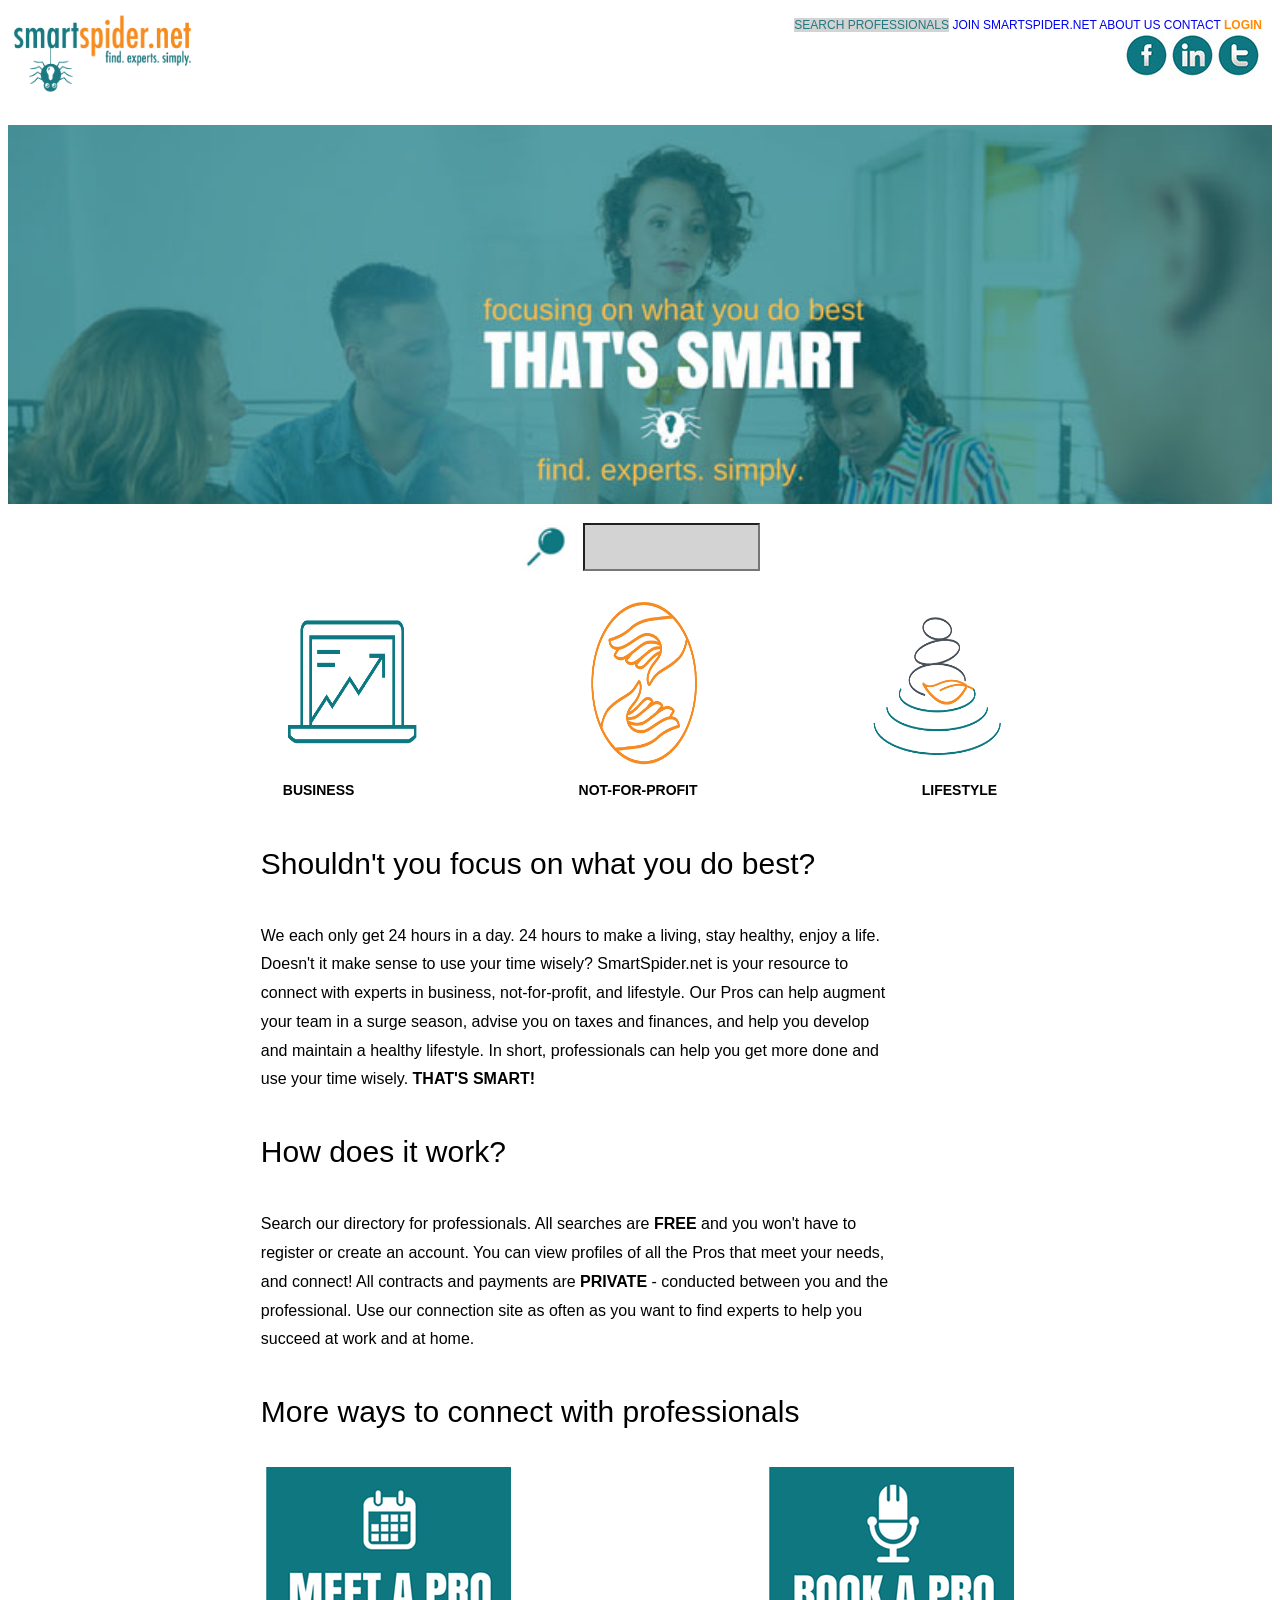
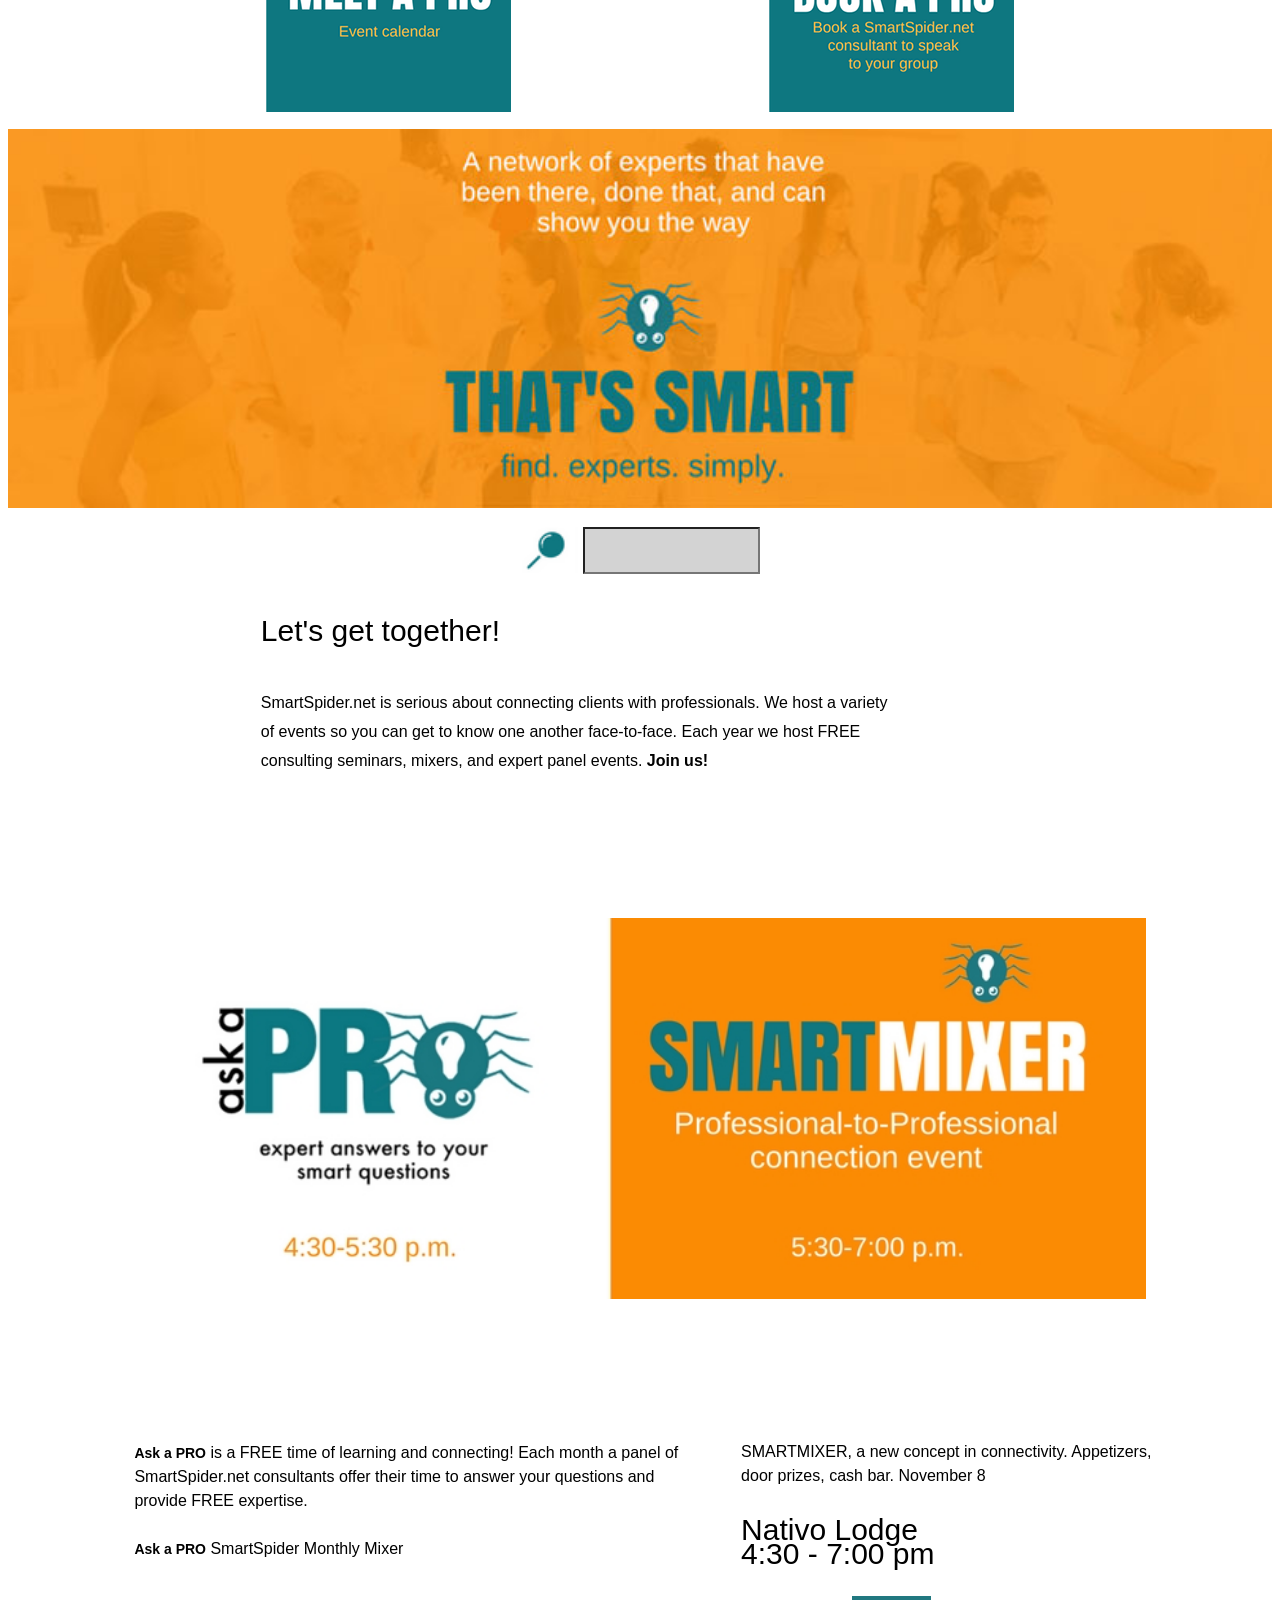
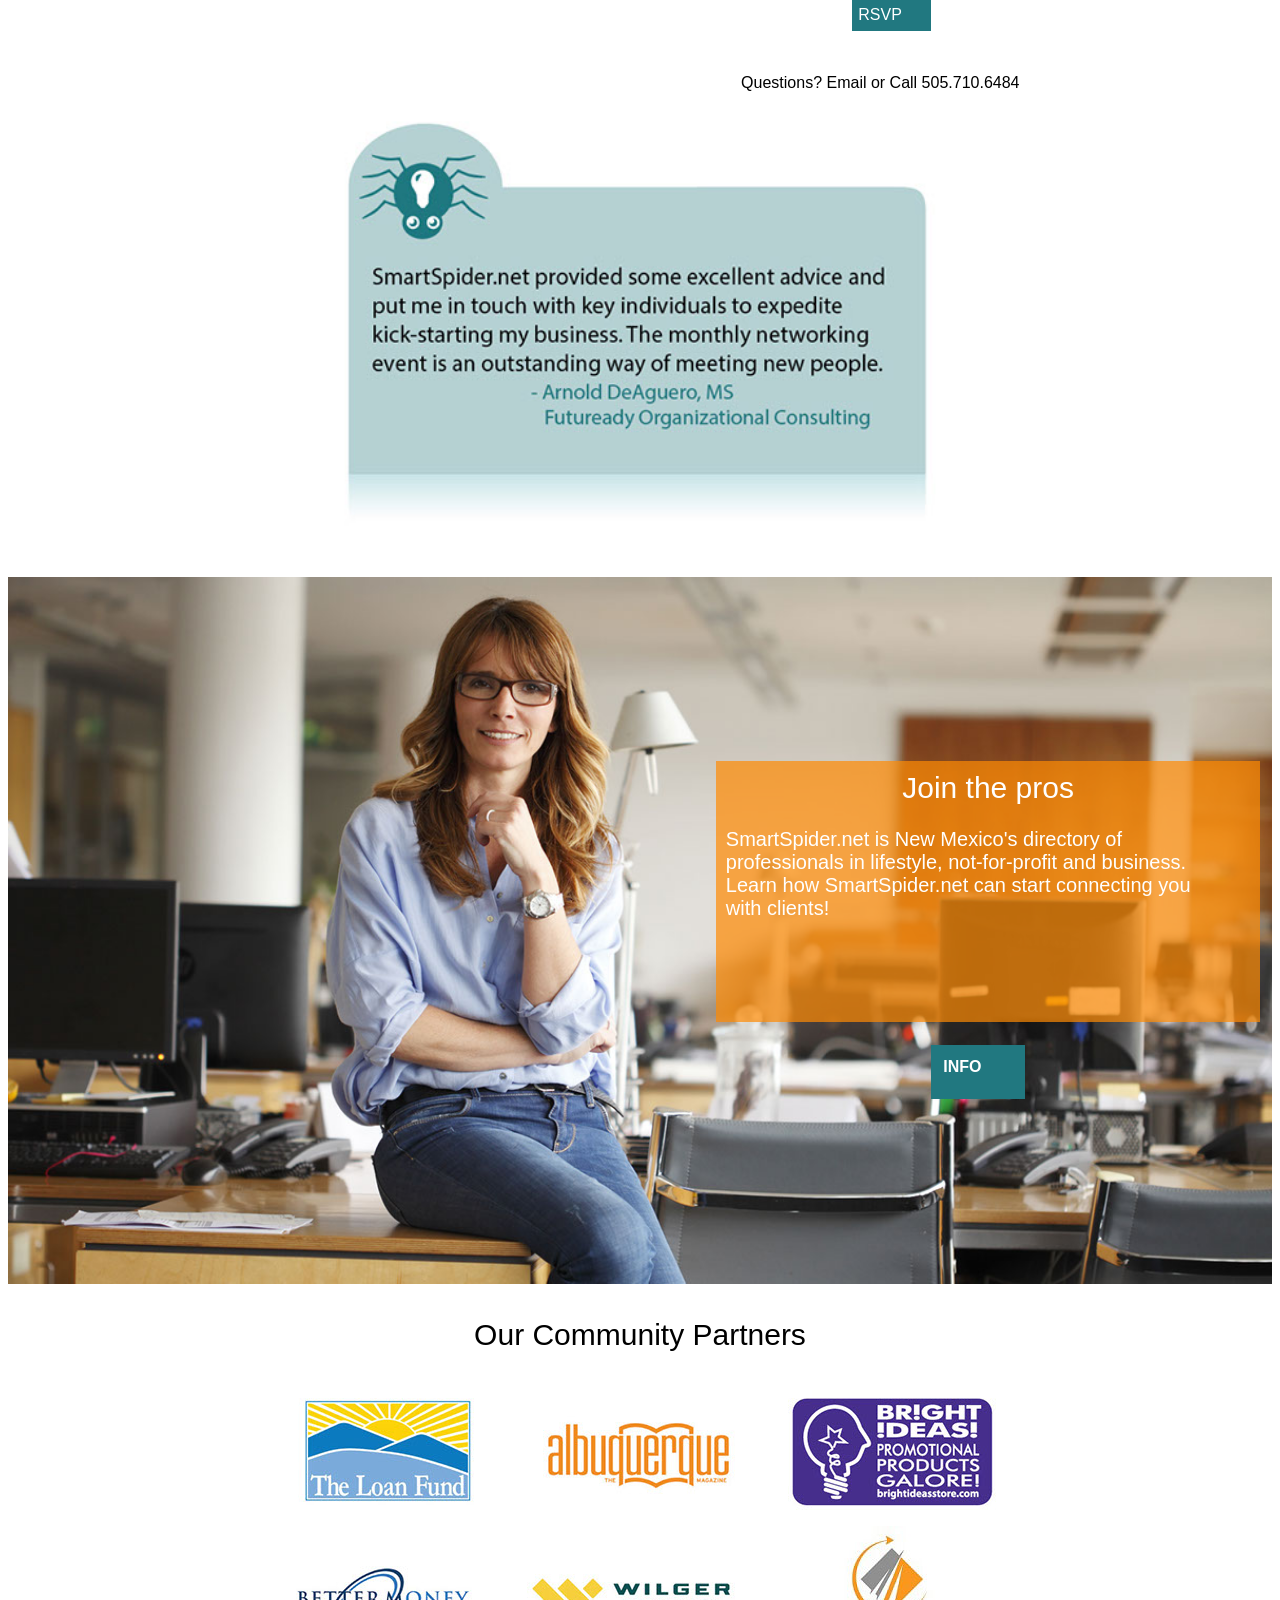
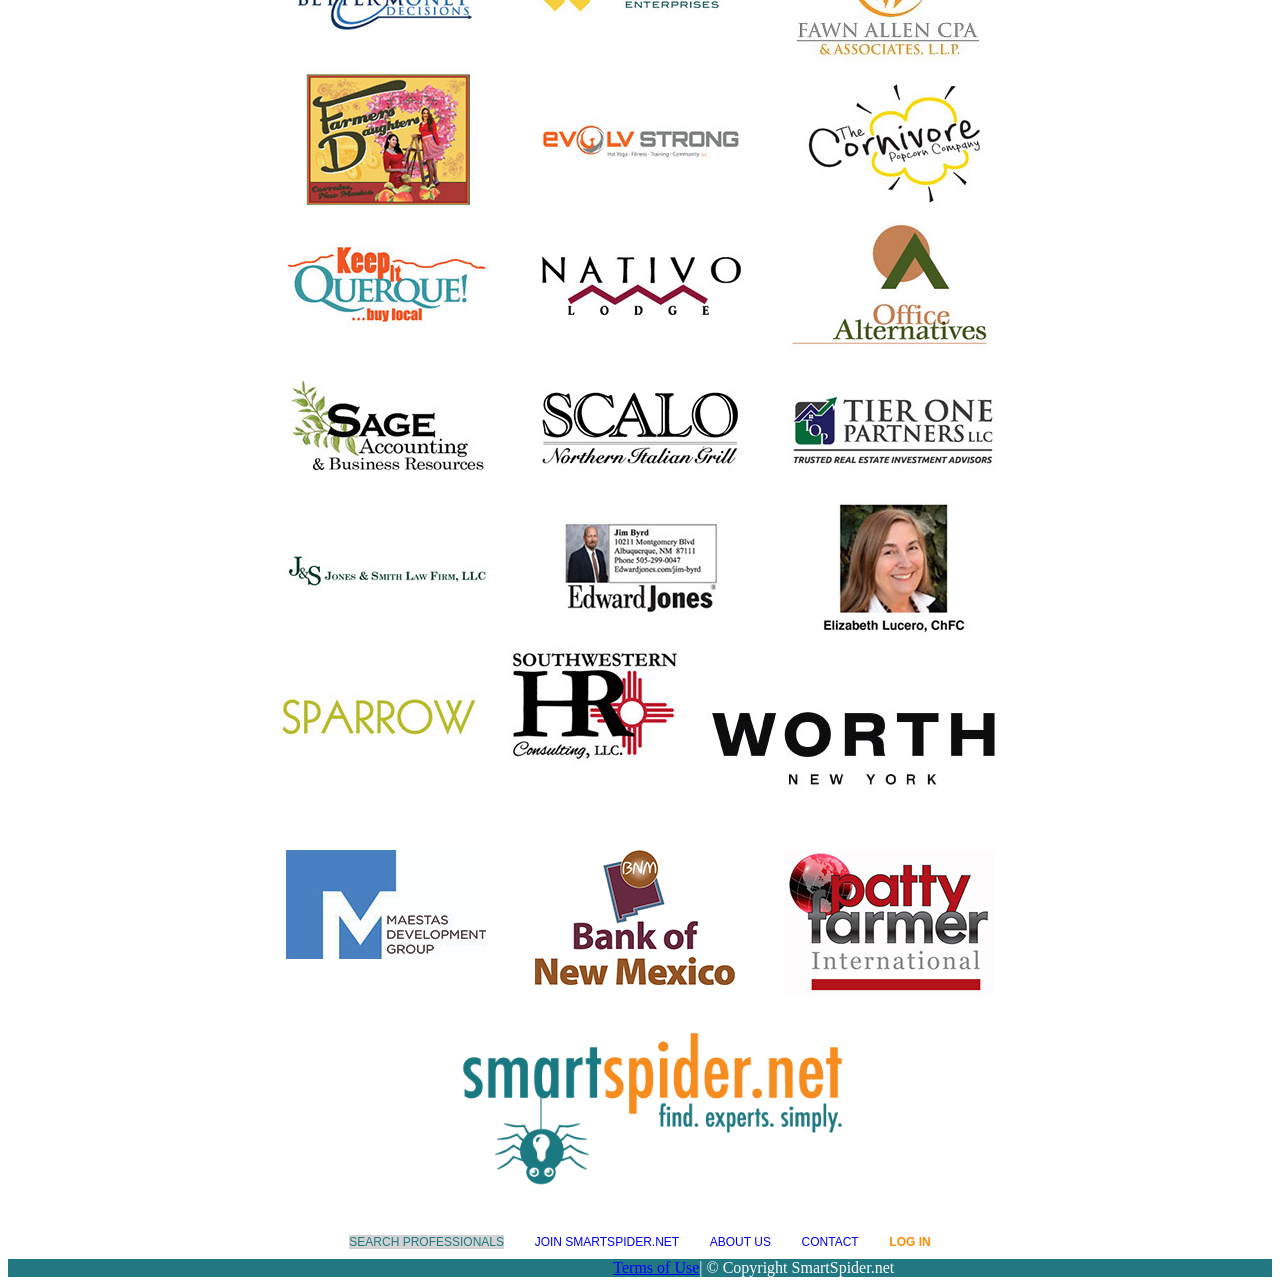
==== index.html @ 535c0621 "correct footer with active and links" ====
<!DOCTYPE html>
<html>
<head>
	<title>Smart Spider</title>
	<link href="css/styles.css" rel="stylesheet" type="text/css" media="all">
</head>
<body>
  <div class="header">
  	<div class="logo">
    	<a href="index.html"><img src="Images/smartspider_words-and-spider.png"></a>
  	</div>
  	<div class="links">
	    <a href="index.html" class="active">SEARCH PROFESSIONALS</a>
	    <a href="join.html">JOIN SMARTSPIDER.NET</a>
	    <a href="about.html">ABOUT US</a>
	    <a href="contact.html">CONTACT</a>
	    <a href="log-in.html" id="login">LOGIN</a>
	    <br>
    	<div class="social">
		     <a href="https://www.facebook.com/NMSmartSpider.net"><img src="Images/facebook.jpg" class="social-logos" alt="facebook"></a>
		     <a href="https://twitter.com/SmartSpiderNM"><img src="Images/linkedin.jpg" class="social-logos" alt="linkedin"></a>
		     <a href="https://www.linkedin.com/company/6616436?trk=tyah&trkInfo=clickedVertical%3Acompany%2CclickedEntityId%3A6616436%2Cidx%3A1-1-1%2CtarId%3A1479238415673%2Ctas%3Asmartspider"><img src="Images/twitter.jpg"  class="social-logos" alt="twitter"></a>
	    </div>
  	</div>
</div>  
<br>
  <div class="body">
	<img src="Images/main.jpg" alt="find.experts.simply" class="main-img">
	<div class="main-block">
	   	<img src="Images/search-icon.png"><input name="search">	
	</div>
	<div class="icon-options">
		<div class="icon-img">
			<a href="business.html"><img src="Images/business-icon157x128.png" alt="Business"></a>
			<a href="non-profit.html"><img src="Images/notprofit-icon138x112.png" alt="Non-profit"></a>
			<a href="lifestyle.html"><img src="Images/lifestyle-icon138x112.png" alt="Lifestyle"></a>	
		</div>
		<div class="icon-text">
			<p>BUSINESS</p>	
			<p>NOT-FOR-PROFIT</p>
			<p>LIFESTYLE</p>		
		</div>
	</div>
	<div class="home-text">
		<p class="headline">Shouldn't you focus on what you do best?</p>
		<p class="paragraph">We each only get 24 hours in a day. 24 hours to make a living, stay healthy, enjoy a life. Doesn't it make sense to use your time wisely? SmartSpider.net is your resource to connect with experts in business, not-for-profit, and lifestyle. Our Pros can help augment your team in a surge season, advise you on taxes and finances, and help you develop and maintain a healthy lifestyle. In short, professionals can help you get more done and use your time wisely. <strong>THAT'S SMART!</strong></p>
		<p class="headline">How does it work?</p>
		<p class="paragraph">Search our directory for professionals. All searches are <strong>FREE</strong> and you won't have to register or create an account. You can view profiles of all the Pros that meet your needs, and connect! All contracts and payments are <strong>PRIVATE</strong> - conducted between you and the professional. Use our connection site as often as you want to find experts to help you succeed at work and at home.</p>
		<p class="headline">More ways to connect with professionals</p>
	</div>
	<div class="calendar-pro-links">
		<a href="#"><img src="Images/smartspidernet-calendar.png"></a>
		<a href="#"><img src="Images/smartspidernet-speakersbureau.png"></a>
	</div>
	<img src="Images/main2.jpg" alt="find.experts.simply" class="main-img">
	<div class="main-block">
	    <img src="Images/search-icon.png"><input name="search">	
	</div>
	<div class="home-text">
		<p class="headline">Let's get together!</p>
		<p class="paragraph">SmartSpider.net is serious about connecting clients with professionals. We host a variety of events so you can get to know one another face-to-face. Each year we host FREE consulting seminars, mixers, and expert panel events. <strong>Join us!</strong></p>
	</div>
	<img src="Images/ask_a_pro_promo_fb_event_header.jpg" alt="Ask a pro" class="ask-img">
	<div class="ask">
		<div class="ask1">
			<p><span class="bold">Ask a PRO</span> is a FREE time of learning and connecting! Each month a panel of SmartSpider.net consultants offer their time to answer your questions and provide FREE expertise.
			<br>
			<br>
			<span class="bold">Ask a PRO</span>
			SmartSpider Monthly Mixer	
			</p>
		</div>
		<div class="ask2">
			SMARTMIXER, a new concept in connectivity. Appetizers, door prizes, cash bar.
			November 8
			<br>
			<p class="headline">	
			Nativo Lodge
			<br>
			4:30 - 7:00 pm
			<br>
			</p>
			<a href="" class="rsvp">RSVP</a>
			<br>
		<p>Questions? Email or Call 505.710.6484</p>
		</div>	
	</div>
	<img src="Images/testimonial_4-100.jpg" class="slideshow">
	<div class="image">
		<img src="Images/smartspider-pro2.jpg" alt="join the pros" class="image">
		<p><span class="headline-join">Join the pros</span>
		<br>
		SmartSpider.net is New Mexico's directory of<br>
		professionals in lifestyle, not-for-profit and business.<br>
		Learn how SmartSpider.net can start connecting you<br>
		with clients!</p>
		<br>
		<a href="consultant.html"><h2 class="info">Info</h2></a>
	</div>
	<p class="headline-partners">Our Community Partners</p>
	<div class="sponsers">
		<a href="http://loanfund.org/" target="_blank"><img src="Images/the-loan-fund.jpg" alt="The Loan Fund"></a>
		<a href="http://abqthemag.com/" target="_blank"><img src="Images/albuquerque-the-magazine.jpg" alt="Albuquerque The Magazine"></a>
		<a href="http://www.brightideasstore.com/" target="_blank"><img src="Images/bright-ideas.jpg" alt="Bright Ideas Promotional Products"></a>
		<a href="http://bettermoneydecisions.com/"><img src="Images/better-money-decisions.jpg" alt="Better Money"></a>
		<a href="http://wilger.com/" target="_blank"><img src="Images/wilger-enterprises.jpg" alt="Wilger Enterprises"></a>
		<a href="http://fawnallencpa.com/"><img src="Images/fawn-allen-cpa.jpg" alt="Fawn Allen CPA"></a>
		<a href="http://farmersdaughters.tv/"><img src="Images/farmers-daughters.jpg" alt="Farmers Daughters"></a>
		<a href="http://evolv02.businesscatalyst.com/" target="_blank"><img src="Images/evolv-strong.jpg" alt="Evolv Strong"></a>
		<a href="https://www.thecornivore.com/" target="_blank"><img src="Images/the-cornivore.jpg" alt="The Cornivore"></a>
		<a href="http://keepitquerque.org/" target="_blank"><img src="Images/keep-it-querque.jpg" alt="Keep it Querque"></a>
		<a href="http://www.nativolodge.com/" target="_blank"><img src="Images/nativo-lodge.jpg" alt="Nativo Lodge"></a>
		<a href="http://www.officealternatives.com/" target="_blank"><img src="Images/office-alternatives.jpg" alt="Office Alternatives"></a>
		<a href="https://www.sage-accounting-bizresources.com/" target="_blank"><img src="Images/sage-accounting.jpg" alt="Sage Accounting"></a>
		<a href="http://www.scalonobhill.com/" target="_blank"><img src="Images/scalo.jpg" alt="Scalo"></a>
		<a href="http://www.tier-onepartners.com/" target="_blank"><img src="Images/tier-one-partners.jpg" alt="Tier One Partners"></a>
		<a href="http://www.jones-smithlaw.com/" target="_blank"><img src="Images/jones-and-smith.jpg" alt="Jones and Smith Law Firm"></a>
		<a href="https://www.edwardjones.com/financial-advisor/index.html?CIRN=IBILv9DWraDfM8Fb0wa6H4cNtyPZkf96T%2FER59ET7hDpMlk90fgLVLZlcMNbh9ak" target="_blank"><img src="Images/edward-jones.jpg" alt="Jim Byrd - Edward Jones"></a>
		<a href="https://www.linkedin.com/in/elizabeth-lucero-39b197b7" target="_blank"><img src="Images/elizabethlucero.jpg" alt="Elizabeth Lucero"></a>
		<a href="http://sparrowcreativestudio.com/mag/" target="_blank"><img src="Images/sparrow-creative-studio.jpg" alt="Sparrow Creative Studio"></a>
		<a href="http://swhrc.com/" target="_blank"><img src="Images/southwestern-hr.jpg" alt="Southwestern HR Consulting"></a>
		<a href="http://www.worthnewyork.com/cris-abbott" target="_blank"><img src="Images/worthnewyork.jpg" alt="Worth New York"></a>
		<a href="https://www.mdgrealestate.com" target="_blank"><img src="Images/mdg%20logo_200px.jpg" alt="Maestas Development Group"></a>
		<a href="https://www.bankofnm.com" target="_blank"><img src="Images/bank of nm logo-200px.jpg" alt="Bank of New Mexico"></a>
		<a href="http://pattyfarmer.com" target="_blank"><img src="Images/patty_farmer_international_logo.jpg" alt="Patty Farmer International"></a>
	</div>
  </div>
  <br>
  <div class="footer">
	   <a href ="index.html"><img src="Images/smartspider_words-and-spider.png" class="spider-logo-bottom"></a>
	   <div class="links-bottom">
	   		<a href="index.html" class="active">SEARCH PROFESSIONALS</a>
	    	<a href="join.html">Join Smartspider.net</a>
	    	<a href="about.html">About us</a>
	    	<a href="contact.html">Contact</a>
	    	<a href="log-in.html" id="login">Log In</a>	    	
	    	</div>
  	   <div class="bottom-footer" align="center"><a href="#">Terms of Use </a>| © Copyright SmartSpider.net</div>
  </div>	
</body>
</html>
---- css/styles.css ----
.about-1, .about-2 {
	display: flex;
	margin-bottom: 4%;
}

.about-1 img, .about-2 img {
	width: : 332px;
	height: : 295px;
}

.about-you {
	margin-left: 25%;
	margin-right: 25%;
	font-family: Arial, Helvetica Neue, Helvetica, sans-serif;
}

.active {
	color: rgb(33,120,128);
	background-color: lightgrey;
}


.agreement-text {
	font-family: Arial, Helvetica Neue, Helvetica, sans-serif;
}

.ask {
	font-family: Arial, Helvetica Neue, Helvetica, sans-serif;
	font-size: 16px;
	display: flex;
	line-height: 150%;
}
.ask1 {
	display: flex;
	justify-content: flex-start;
	flex-direction: column;
	width: 45%;
	margin-left: 10%;
}

.ask2 {
	display: flex;
	justify-content: flex-end;
	flex-direction: column;
	width: 35%;
	margin-left: 3%;
	margin-top: 1%;
}

.ask-img {
	display: flex;
	width: 80%;
	margin: 10%;
}

.bill-me {
	font-family: Georgia, Palatino, Palatino Linotype, Times, Times New Roman, serif;
    min-height: 20px;
    color: #6B6B6B;
    margin-right: 25%;
    margin-left: 25%;
}

.bold {
	font-weight: 900;
	font-family: Arial, Helvetica Neue, Helvetica, sans-serif;
	text-align: left;
	font-size: 14px;
	word-wrap: break-word;
}

.business {
	position: relative;
	width: 100%;
}

.business-img {
	top: 188px;
	left: 87px;
    padding: 10px;
    position: absolute;
    height: 181px;
    width: 222px;
}

.business-text {
	position: absolute;
	background-color: rgba(255,139,4, 0.7); 
	overflow-wrap: break-word; 
	color: white;
	font-family: Arial, Helvetica Neue, Helvetica, sans-serif;
    font-size: 16px;
    top: 332px;
    padding-left: 12%;
    padding-right: 1%;
    font-size: 60px;
}

.bottom-footer {
	background-color: rgb(33,120,128);
	color: white;
	width: 100%;
}

.bottom-footer a, .bottom-footer p {
    color: #0000FF;
	display: inline-flex;
	padding-left: 18%;
	justify-content: space-around;
}

.bottom-footer p {
	color: white;
}

.bottom-footer a:visited {
	color: #0000FF;
}

.calendar-pro-links {
	display: flex;
	justify-content: space-evenly;
	margin-bottom: 1%;
	margin-top: 1%;
	width: 100%;
}

.category-links {
	display: flex;
	margin-left: 10%;
}

.checkout {
	margin-left: 25%;
	margin-right: 25%;
	margin-top: 6%;
	font-family: Arial, Helvetica Neue, Helvetica, sans-serif;
}

.col {
	flex: 1;
}

.col-large {
	margin: 1%;
}

.col-small {
	flex: 0.3;
}

.contact {
	line-height: 26px;
    color: #25787F;
    font-family: Arial, Helvetica Neue, Helvetica, sans-serif;
	text-align: left;
	font-size: 14px;
	word-wrap: break-word;
}

.contact-form {
	margin: 25%;
	font-family: Georgia, Palatino, Palatino Linotype, Times, Times New Roman, serif;
	color: #6B6B6B;
	line-height: 20px;
}

.contact-form input, .contact-form textarea {
	min-height: 14px;
    font-style: italic;
    font-family: Georgia, Palatino, Palatino Linotype, Times, Times New Roman, serif;
    width: 328px;
    color: #C4C4C4;
    padding: 6px;
    background-color: #dcdfe5;
    margin-bottom: 6px;
}

.contact-text {
    color: #000000;
    font-family: Arial, Helvetica Neue, Helvetica, sans-serif;
    font-size: 16px;
    margin-right: 25%;
    margin-left: 25%;
    width: 65%;
}

.countdown {
	display: flex;
}

.fees {
	line-height: 14px;
    color: #7F7F7F;
    font-size: 12px;
    display: flex;
    justify-content: flex-start;
    margin-left: 20%;
    flex-wrap: wrap;
}

.forgot {
	margin-left: 35%;
}

.forgot input {
	width: 50%;
	margin-bottom: 5%;
}

.header {
	display: flex;
	flex-direction: row;
	justify-content: space-between;
}

.headline {
	font-family: Arial, Helvetica Neue, Helvetica, sans-serif;
	font-feature-settings: liga;
	font-size: 30px;
}

.headline-form {
	font-family: Arial, Helvetica Neue, Helvetica, sans-serif;
	display: flex;
	justify-content: flex-start;
	font-size: 18px;
	margin-left: 20%
}

.headline-join {
	font-family: Arial, Helvetica Neue, Helvetica, sans-serif;
	font-size: 30px;
	color: white;
	display: flex;
	justify-content: center;
}

.headline-partners {
	font-family: Arial, Helvetica Neue, Helvetica, sans-serif;
	font-size: 30px;
	display: flex;
	justify-content: center;
}

.headline-questions {
	font-family: Arial, Helvetica Neue, Helvetica, sans-serif;
	font-size: 60px;
	display: flex;
	justify-content: center;
	color: white;
}

.home-text {
	display: flex;
	justify-content: center;
	width: 50%;
	flex-direction: column;
	margin-left: 20%;
	line-height: 150%;
}

.icon-img {
	width: 75%;
	display: flex;
	justify-content: space-evenly;
}

.icons-join {
	position: absolute;
	background-color: rgba(255,139,4, 0.7); 
	overflow-wrap: break-word; 
	color: white;
	font-family: Arial, Helvetica Neue, Helvetica, sans-serif;
    font-size: 16px;
    padding: 10px;
    top: 32%;
    left: 58%;
    display: inline-flex;
    flex-direction: row;
    width: 40.5%;
    justify-content: center;
}

.icons-join img {
	height: 20%;
	width: 20%;
}

.icon-options {
	display: flex;
	flex-direction: row;
	justify-content: center;
	padding-top: 10px;
	padding-bottom: 10px;
	flex-wrap: wrap;
}

.icon-options img {
	height: 102%; 
	width: 65%;
	margin-left: 19%;
}

.icon-text {
	width: 92%;
	display: flex;
	flex-direction: row;
	justify-content: space-evenly;
	font-size: 14px;
	color: black;
	font-weight: 900;
	font-family: arial, sans-serif;
}

.icon-text-join {
	position: absolute;
	background-color: rgba(255,139,4, 0.7); 
	overflow-wrap: break-word; 
	color: white;
	font-family: Arial, Helvetica Neue, Helvetica, sans-serif;
    font-size: 16px;
    padding: 10px;
    top: 48%;
    left: 58%;
    display: inline-flex;
    flex-direction: row;
    width: 40.5%;
    justify-content: space-around;
}

.image {
	position: relative;
	width: 100%;
}

.image p {
	position: absolute;
	background-color: rgba(255,139,4, 0.7); 
	top: 23%;
	left: 56%;
	width: 41.5%;
	height: 34%;
	overflow-wrap: break-word; 
	color: white;
	font-family: Arial, Helvetica Neue, Helvetica, sans-serif;
    font-size: 20px;
    padding: 10px;
}

.image-container {
	position: relative;
	width: 100%;
}

.image-join p {
	position: absolute;
	background-color: rgba(255,139,4, 0.7); 
	overflow-wrap: break-word; 
	color: white;
	font-family: Arial, Helvetica Neue, Helvetica, sans-serif;
    font-size: 16px;
    padding: 10px;
    top: 12%;
    left: 58%;
}

.image-join img {
	height: 95px;
	width: 117px;
}

.info {
	background-color: rgb(33,120,128);
	color: white;
	width: 5.5%;
	height: 4%;
	padding: 1%;
	text-decoration: none; 
	font-family: arial, sans-serif;
	text-transform: uppercase;
	margin-left: 25%;
	position: absolute;
	top: 64%;
	left: 48%;
	font-size: 16px;
	font-weight: 900;
}

.join {
	background-color: rgba(255,139,4, 0.7); 
}

.links {
	padding: 10px;
	color: rgb(33,120,128);
	text-transform: uppercase;
	font-size: 12px;
	font-family: arial, sans-serif;
	font-weight: 400;
}

.links-bottom {
	padding: 10px;
	color: rgb(33,120,128);
	text-transform: uppercase;
	font-size: 12px;
	font-family: arial, sans-serif;
	font-weight: 400;
	display: flex;
	justify-content: space-around;
	margin-left: 25%;
	margin-right: 25%;
}

.links a, .links-bottom a {
	color: color: rgb(33,120,128); 
	text-decoration: none;
}

.links a:visited, .links-bottom a:visited {
	color: rgb(33,120,128);
	text-decoration: none;
}

.links, .links-bottom a:hover {
	color: lightgray;
}

#login, #login a:visited {
	color: rgb(253,139,4);
	font-weight: 600;
}

.login-form input {
	padding: 5px;
    border: 5px;
    border-color: black;
    width: 30%;
    margin-bottom: 5%;
    background-color: lightgrey;
   	font-family: Arial, Helvetica Neue, Helvetica, sans-serif;
	text-align: left;
	font-size: 14px;
}

.login-form {
	margin-left: 35%;
	margin-bottom: 9%;
}

.login-form a {
	color: #0000FF;
    text-decoration: underline;
}

.logo img {
	height: 103%;
	width: 39%;
}

.main-block {
	display: flex;
	align-content: space-around;
}

.main-block {
	display: flex;
	justify-content: center;
}

.main-block input {
	background-color: lightgray;
	margin-top: 15px;
	margin-bottom: 15px;	
}

.main-block img {
	height: 5%;
	width: 5%;
	margin-top: 15px;
	margin-bottom: 15px;
}

.main-img {
	width: 100%;
}

.overlay-text {
	position: relative; 
	top: -10px; 
	z-index: 3;
	background-color: pink;
}

.paragraph {
	font-family: Arial, Helvetica Neue, Helvetica, sans-serif;
	text-align: left;
	font-size: 16	px;
	word-wrap: break-word;
	line-height: 180%;
}

.password {
	font-family: Georgia, Palatino, Palatino Linotype, Times, Times New Roman, serif;
    color: #6B6B6B;
    margin-left: 25%;
    margin-right: 25%;
    font-size: 14px;
    line-height: 25px;
}

.payment {
	text-transform: uppercase;
	justify-content: flex-start;
	display: flex;
	margin-right: 25%;
	margin-left: 25%;
	font-family: Arial, Helvetica Neue, Helvetica, sans-serif;
	font-size: 12px;	
	word-wrap: break-word;
}

.payment-info {
	justify-content: flex-start;
	display: flex;
	margin-right: 25%;
	margin-left: 25%;
	font-size: 12px;
	font-family: Arial, Helvetica Neue, Helvetica, sans-serif;
}

.pros {
	display: flex;
	margin-top: 30%;
	margin-left: 10%;
}

.pros2 {
	display: flex;
	margin: 10%;
}

.pros img, .pros2 img {
	height: 151px;
	width: 151px;
}

.pro-company {
	font-family: Arial, Helvetica Neue, Helvetica, sans-serif;
    text-align: left;
    font-size: 14px;
    line-height: 17px;
    word-wrap: break-word;
}

.pro-email, .pro-email a {
	font-family: Arial, Helvetica Neue, Helvetica, sans-serif;
    text-align: left;
    font-size: 14px;
    line-height: 17px;
    word-wrap: break-word;
    color: #0000FF;
}

.pro-name, .pro-name a {
	color: #0000FF;
	font-family: Arial, Helvetica Neue, Helvetica, sans-serif;
    text-align: left;
    font-size: 25px;
    word-wrap: break-word;
    text-decoration: none;
}

.pro-name a:clicked, .pro-email a:clicked {
	color: #800080;
	text-decoration: none;
}


.profile {
	display: flex;
	margin-left: 5%;
}

.questions {
	background-color: rgba( 253,139,4,0.7);
	height: 149px;
	width: 561px;
	margin-right: -10000px;
	position: relative;
}

.rsvp {
	background-color: rgb(33,120,128);
	color: white;
	width: 15%;
	height: 8%;
	padding: 1.5%;
	text-decoration: none; 
	font-family: Geneva, Verdana, Lucida Sans, Lucida Sans Unicode, sans-serif;
	text-transform: uppercase;
	margin-left: 25%;
}

.rsvp a:clicked {
	text-decoration: none;
}

.search-box {
	color: rgb(33,120,128);
	background-color: lightgrey;
}

.signin {
	color: #fff;
    background-color: #337ab7;
    border-color: #2e6da4;
}

.slideshow {
	display: flex;
	align-items: center;
	padding-left: 25%;
	width: 50%;
}

.social {
	display: flex;
	justify-content: flex-end;

}

.social-logos {
	height: 46px;
	width: 46px;
}

.space {
	padding-right: 15px;
	padding-left: 15px;
}

.spider-logo-bottom {
	padding-left: 35%;
	padding-right: 35%;
	height: 25%;
	width: 33%;
}

.sponsers {
	display: flex;
	flex-direction: row;
	flex-wrap: wrap;
	align-content: center;
	justify-content: space-around;
	padding-left: 20%;
	padding-right: 20%;
}

.starthere {
	background-color: rgb(33,120,128);
	color: white;
	width: 5.5%;
	height: 4%;
	padding: 1%;
	font-family: arial, sans-serif;
	text-transform: uppercase;
	margin-left: 25%;
	font-size: 16px;
	font-weight: 900;
}

.starthere a, .starthere a:clicked {
	text-decoration: none; 
}

.submit {
	font: 13.3333px Arial;
	margin-right: 20%;
	margin-top: 1%;
}

ul {
	list-style: none;
}

.under-img {
	position: relative;
	z-index: 1;
}

@media screen and (max-width:500px) {
	.bottom-footer a, .bottom-footer p {
		padding-right: 0%;
		padding-left: 8%;
	}

	.headline-join {
		font-size: 8px;
	}

	.headline-partners {
		display: none;
	}

	.image p {
		font-size: 5px;
		width: 37%;
		height: 24%;
	}

	.info {
		font-size: 8px;
		width: 6.5%;
	}

	.links-bottom {
		font-size: 8px;
		margin-right: 0px;
		margin-left: 0px;
	}

	.sponsers {
		display: none;
	}
}

@media screen and (min-width:500px) and (max-width:800px)  {
	.bottom-footer a, .bottom-footer p {
		padding-right: 0%;
	}

	.image p {
		font-size: 10px;
		width: 40.5%;
	}

	.info {
		width: 7.5%;
		height: 5%;
		font-size: 10px;
	}

	.hamburger {
		display: flex;
		justify-content: flex-end;
	}

	.headline-join {
		font-size: 12px;
	}

	.links {
		display: none;
	}

	.links-bottom {
		margin-right: 0px;
		margin-left: 0px;
	}

	.main-block input {
		width: 20%;
	}

	.slideshow {
		padding-left: 13%;
	}

}

@media screen and (min-width: 800px) and (max-width: 2048px) {
    .hamburger {
		display: none;
	}
}
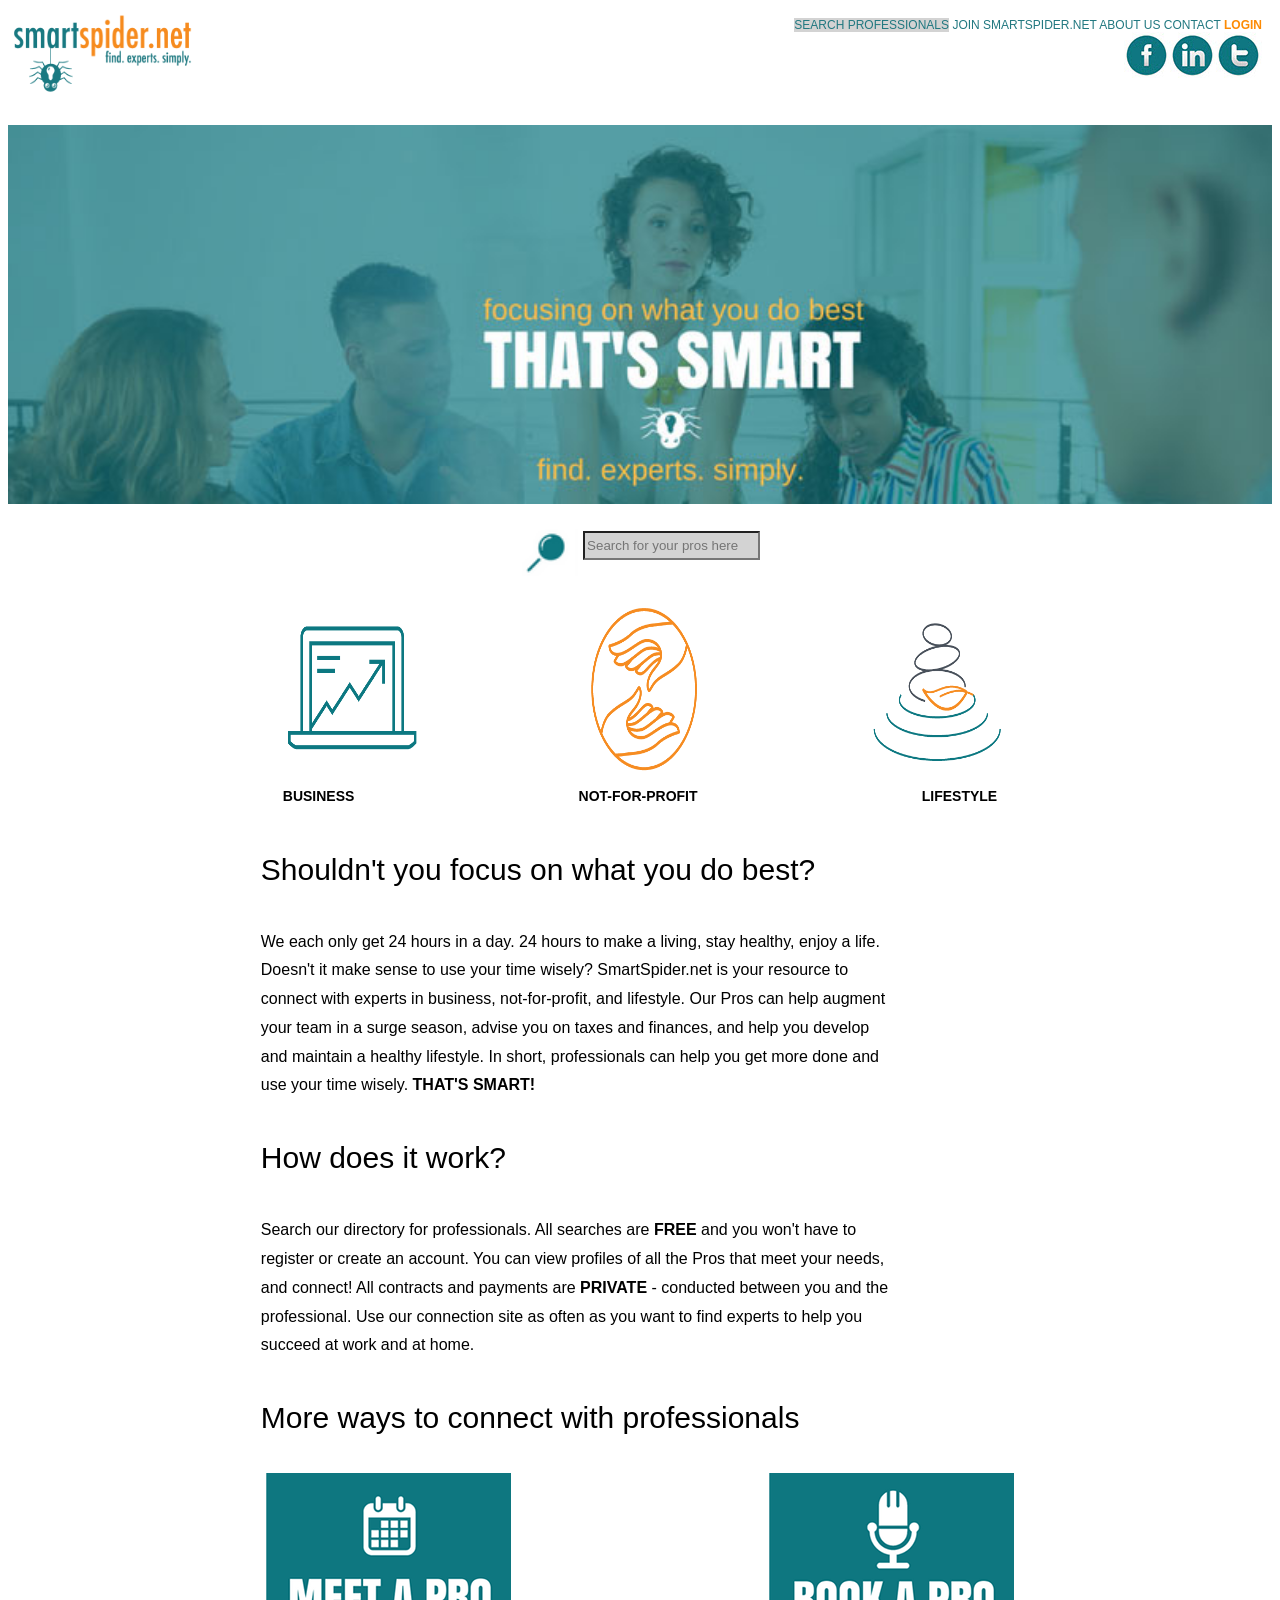
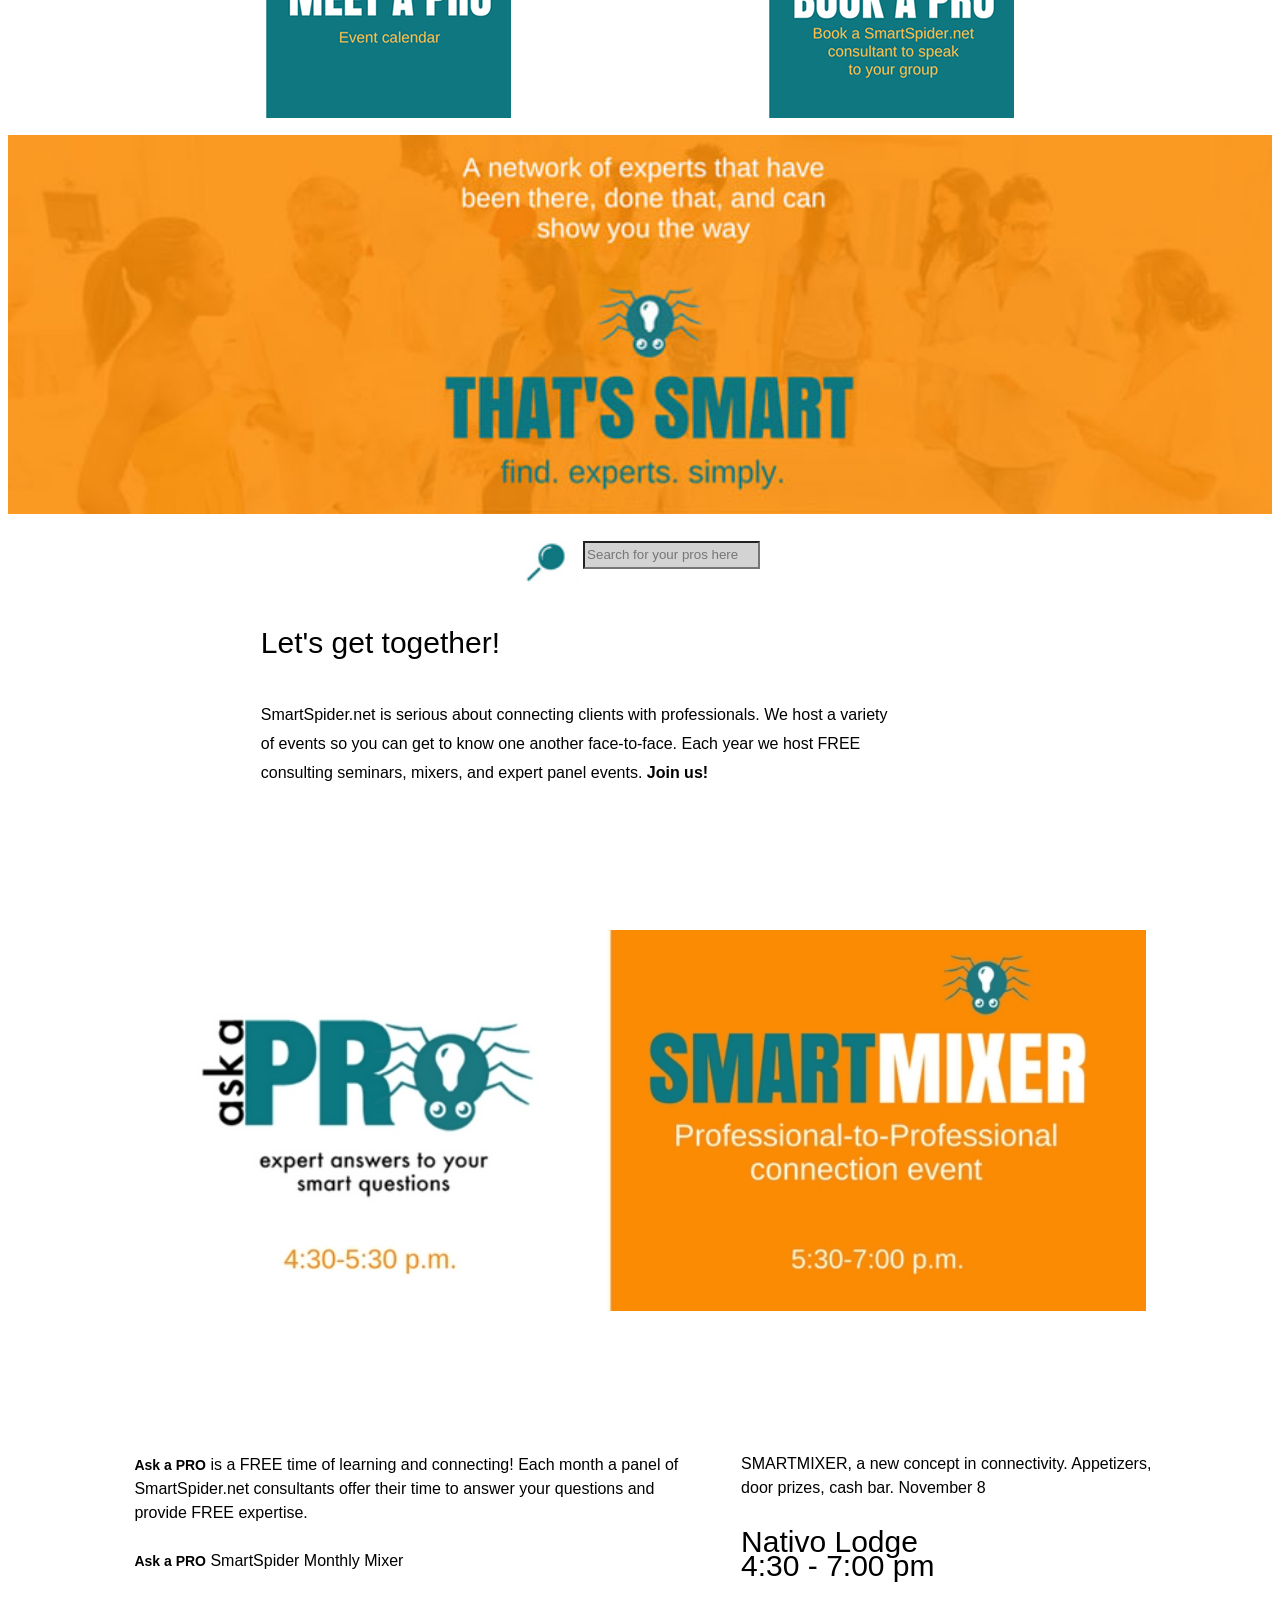
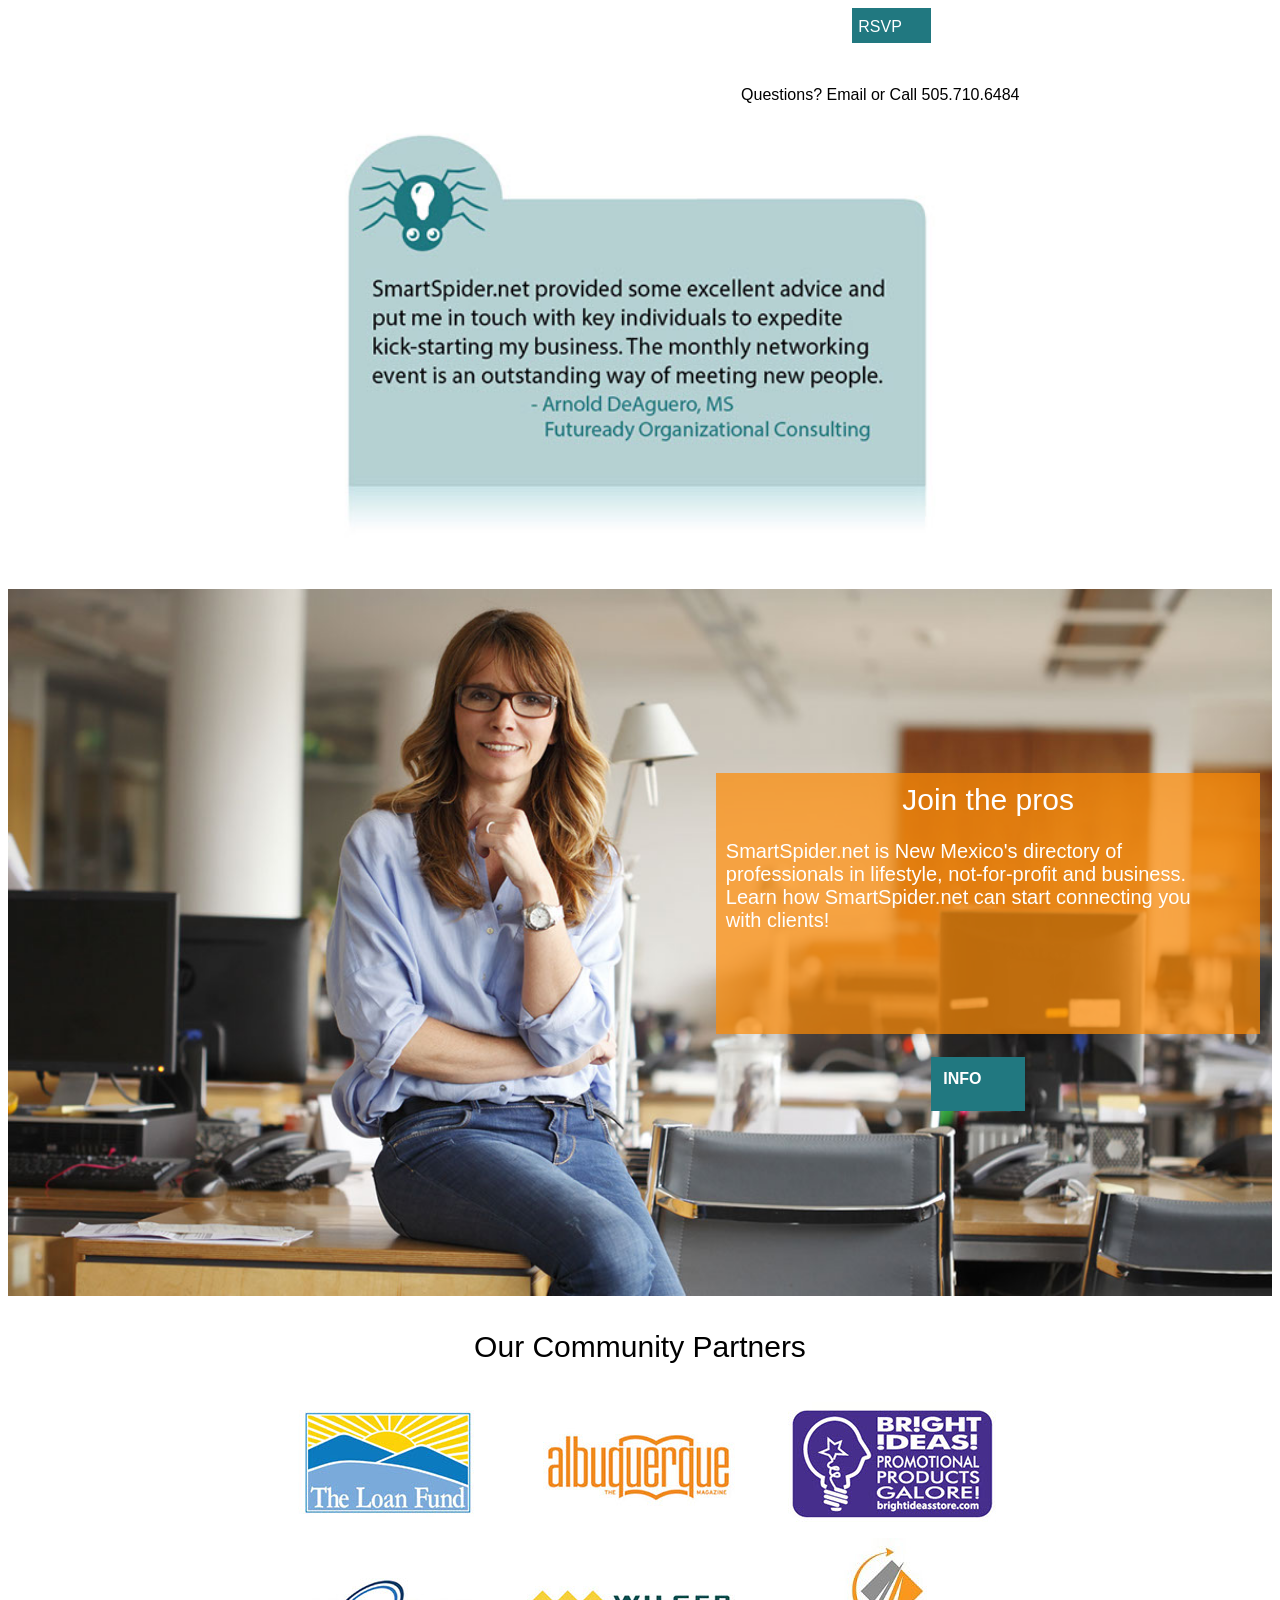
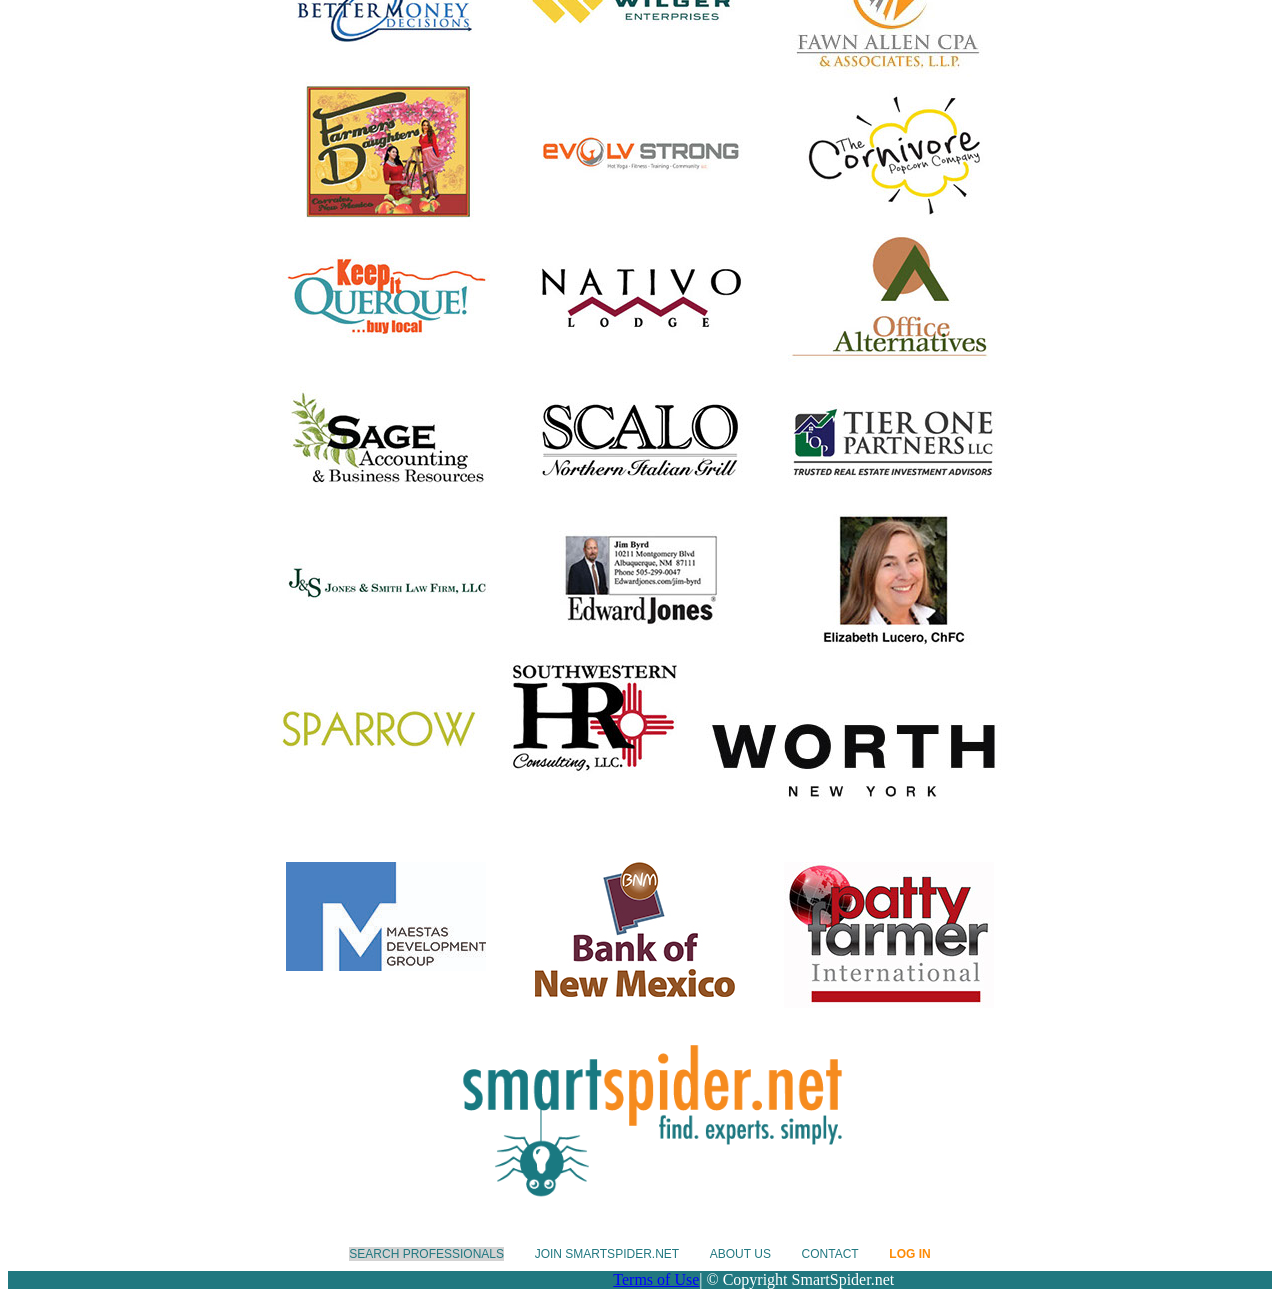
==== commit 4cb34255: "make search boxes responsive" ====
--- a/index.html
+++ b/index.html
@@ -5,6 +5,9 @@
 	<link href="css/styles.css" rel="stylesheet" type="text/css" media="all">
 </head>
 <body>
+   <div class="hamburger">
+   		<img src="Images/hamburgermenu.jpeg" alt="hamburger menu">
+  </div>
   <div class="header">
   	<div class="logo">
     	<a href="index.html"><img src="Images/smartspider_words-and-spider.png"></a>
@@ -27,7 +30,10 @@
   <div class="body">
 	<img src="Images/main.jpg" alt="find.experts.simply" class="main-img">
 	<div class="main-block">
-	   	<img src="Images/search-icon.png"><input name="search">	
+	   	<img src="Images/search-icon.png">
+	   	<form>
+	    	<input type="text" name="name" placeholder="Search for your pros here">	
+	    </form>	
 	</div>
 	<div class="icon-options">
 		<div class="icon-img">
@@ -49,12 +55,15 @@
 		<p class="headline">More ways to connect with professionals</p>
 	</div>
 	<div class="calendar-pro-links">
-		<a href="#"><img src="Images/smartspidernet-calendar.png"></a>
+		<a href="calendar.html"><img src="Images/smartspidernet-calendar.png"></a>
 		<a href="#"><img src="Images/smartspidernet-speakersbureau.png"></a>
 	</div>
 	<img src="Images/main2.jpg" alt="find.experts.simply" class="main-img">
 	<div class="main-block">
-	    <img src="Images/search-icon.png"><input name="search">	
+	    <img src="Images/search-icon.png">
+	    <form>
+	    	<input type="text" name="name" placeholder="Search for your pros here">	
+	    </form>
 	</div>
 	<div class="home-text">
 		<p class="headline">Let's get together!</p>
--- a/css/styles.css
+++ b/css/styles.css
@@ -117,6 +117,13 @@
 	color: #0000FF;
 }
 
+.calendar {
+	display: flex;
+	margin-left: 9%;
+	margin-right: 35%;
+	margin-top: 6%
+}
+
 .calendar-pro-links {
 	display: flex;
 	justify-content: space-evenly;
@@ -124,6 +131,7 @@
 	margin-top: 1%;
 	width: 100%;
 }
+
 
 .category-links {
 	display: flex;
@@ -388,8 +396,16 @@
 }
 
 .join {
-	background-color: rgba(255,139,4, 0.7); 
-}
+ 	background-color: rgba(255,139,4, 0.7);
+ 	margin-right: 25%;
+ 	margin-left: 25%; 
+ }
+
+ .join-pros {
+ 	display: flex;
+ 	justify-content: space-around;
+ 	flex-direction: row;
+  }
 
 .links {
 	padding: 10px;
@@ -414,7 +430,7 @@
 }
 
 .links a, .links-bottom a {
-	color: color: rgb(33,120,128); 
+	color: rgb(33,120,128); 
 	text-decoration: none;
 }
 
@@ -471,14 +487,18 @@
 
 .main-block input {
 	background-color: lightgray;
-	margin-top: 15px;
-	margin-bottom: 15px;	
+	margin-top: 23px;
+	margin-bottom: 15px;
+	height: 26%;
+	padding-bottom: 1%;
+	color: black;
+	display: inline-flex;
 }
 
 .main-block img {
 	height: 5%;
 	width: 5%;
-	margin-top: 15px;
+	margin-top: 21px;
 	margin-bottom: 15px;
 }
 
@@ -644,7 +664,7 @@
 .spider-logo-bottom {
 	padding-left: 35%;
 	padding-right: 35%;
-	height: 25%;
+	height: 24%;
 	width: 33%;
 }
 
@@ -659,21 +679,27 @@
 }
 
 .starthere {
-	background-color: rgb(33,120,128);
-	color: white;
-	width: 5.5%;
-	height: 4%;
-	padding: 1%;
-	font-family: arial, sans-serif;
-	text-transform: uppercase;
-	margin-left: 25%;
-	font-size: 16px;
-	font-weight: 900;
-}
-
-.starthere a, .starthere a:clicked {
-	text-decoration: none; 
-}
+  	background-color: rgb(33,120,128);
+  	color: white;
+ 	width: 5.5%;
+ 	height: 4%;
+ 	padding: 1%;
+ 	width: 18.5%;
+ 	height: 41%;
+ 	padding: 2%;
+  	font-family: arial, sans-serif;
+  	text-transform: uppercase;
+ 	margin-left: 25%;
+  	font-size: 16px;
+  	font-weight: 900;
+ 	text-decoration: none;
+ 	margin-top: 2%;
+ }
+
+ .starthere a, .starthere a:clicked {
+  	text-decoration: none; 
+ 	color: white;
+  }
 
 .submit {
 	font: 13.3333px Arial;
@@ -696,6 +722,17 @@
 		padding-left: 8%;
 	}
 
+	.calendar-pro-links img {
+	height: 80%;
+	width: 80%;
+	margin-left: 8%;
+}
+
+	.hamburger {
+		display: flex;
+		justify-content: flex-end;
+	}
+
 	.headline-join {
 		font-size: 8px;
 	}
@@ -715,12 +752,21 @@
 		width: 6.5%;
 	}
 
+	.links {
+		display: none;
+	}
+
 	.links-bottom {
 		font-size: 8px;
 		margin-right: 0px;
 		margin-left: 0px;
 	}
 
+
+	.main-block img {
+		width: 7%;
+	}
+
 	.sponsers {
 		display: none;
 	}
@@ -760,10 +806,6 @@
 		margin-left: 0px;
 	}
 
-	.main-block input {
-		width: 20%;
-	}
-
 	.slideshow {
 		padding-left: 13%;
 	}
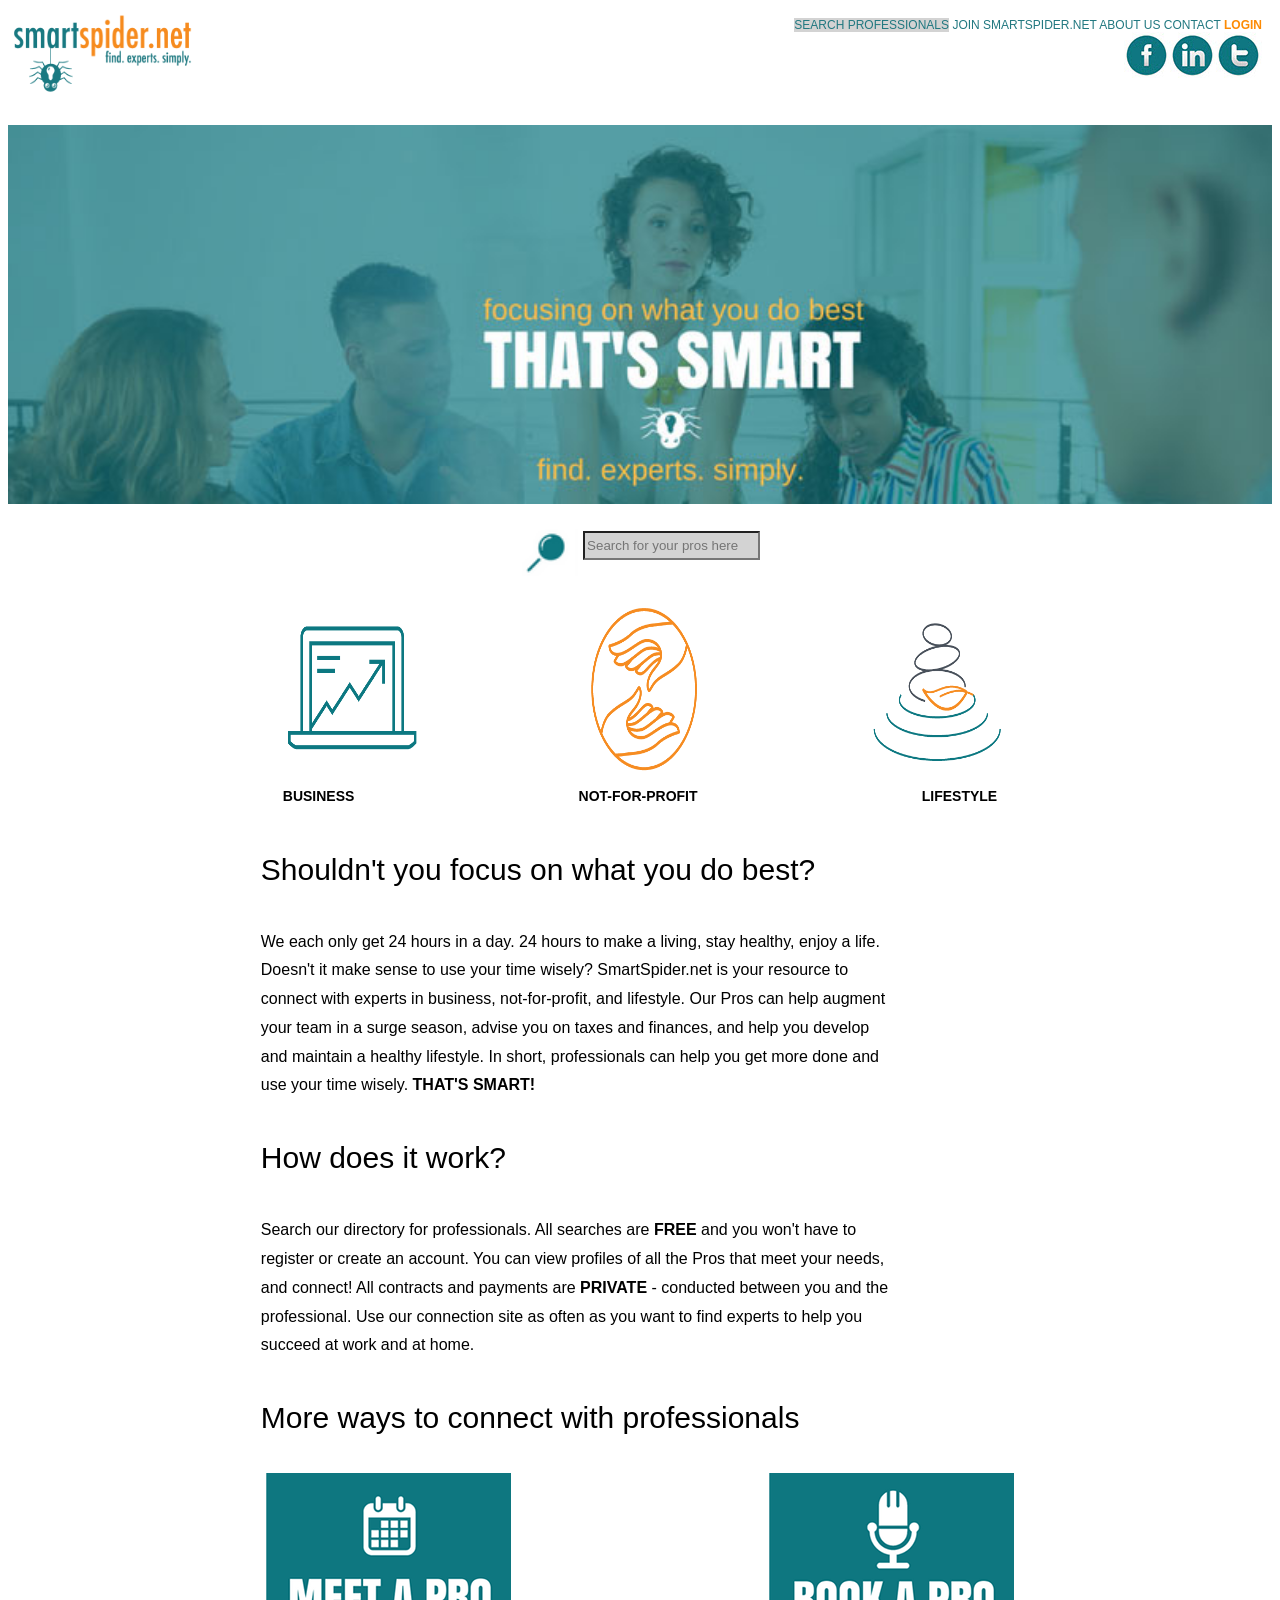
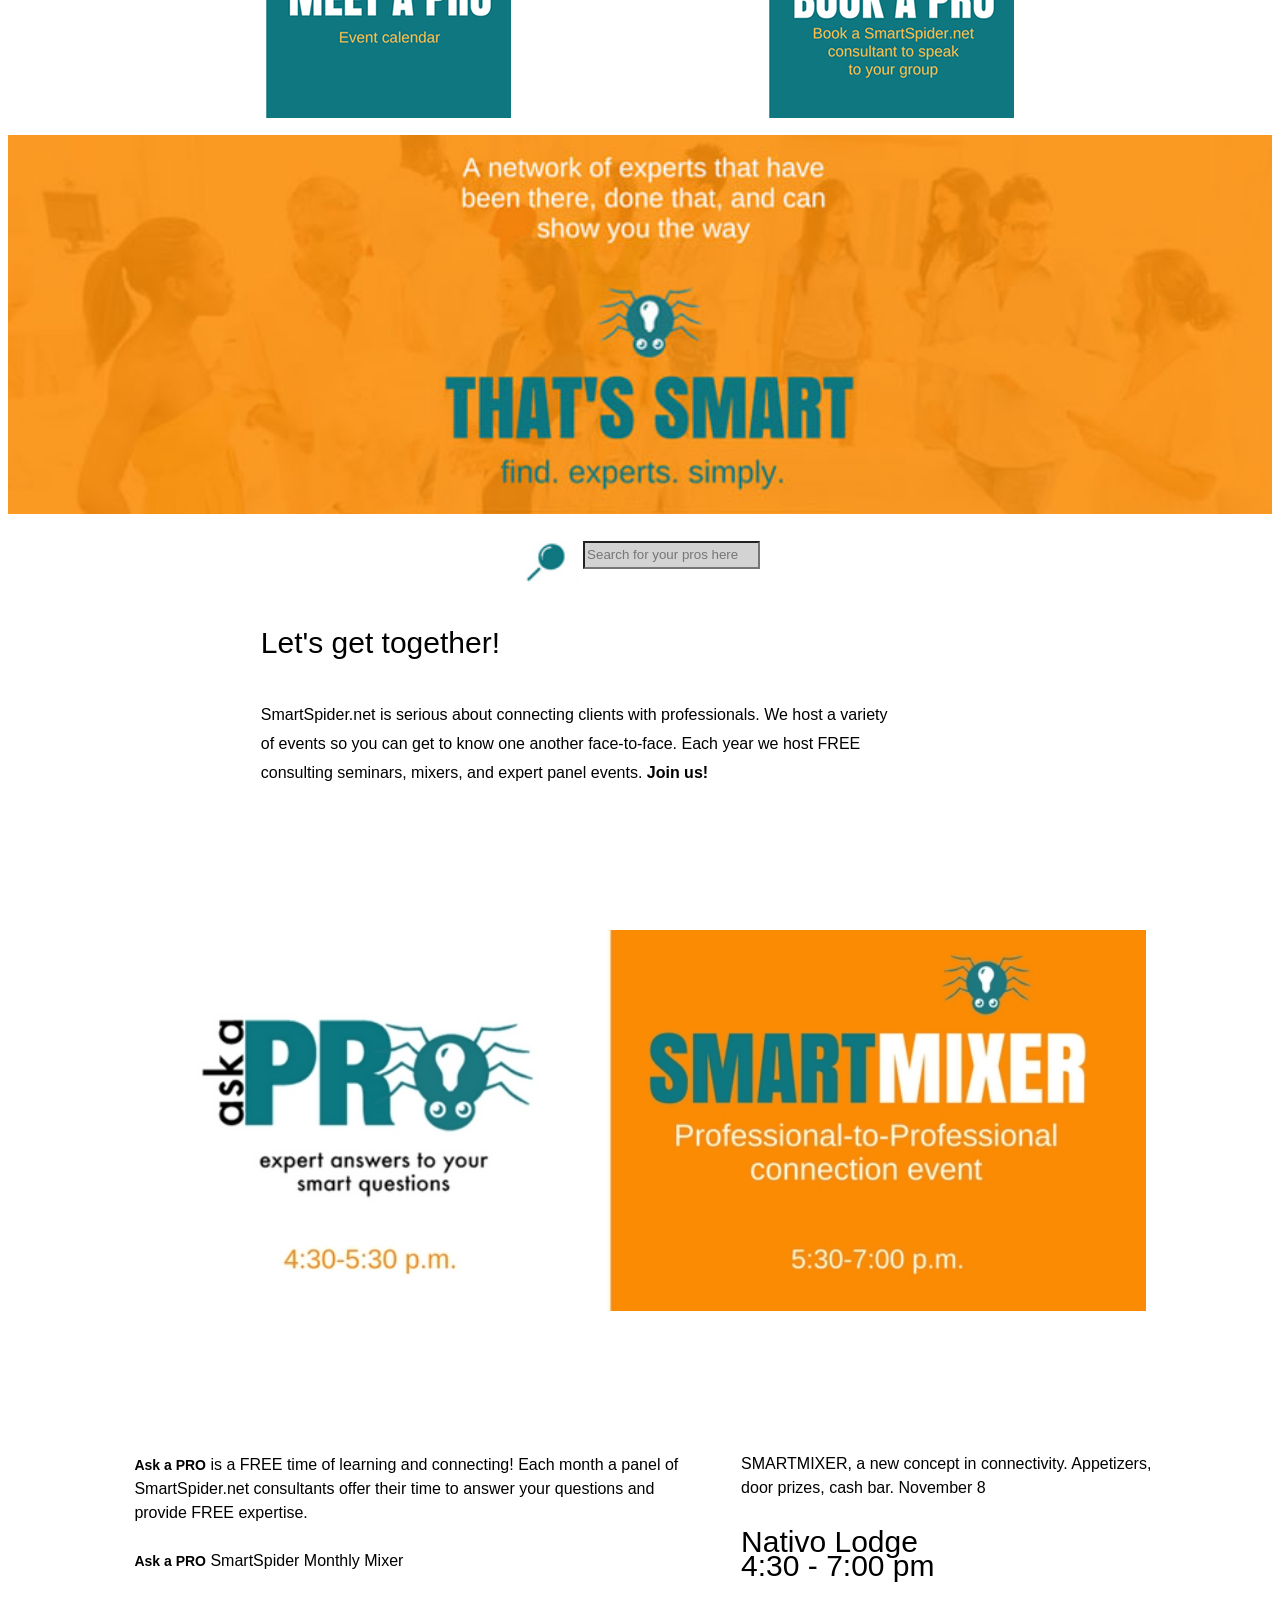
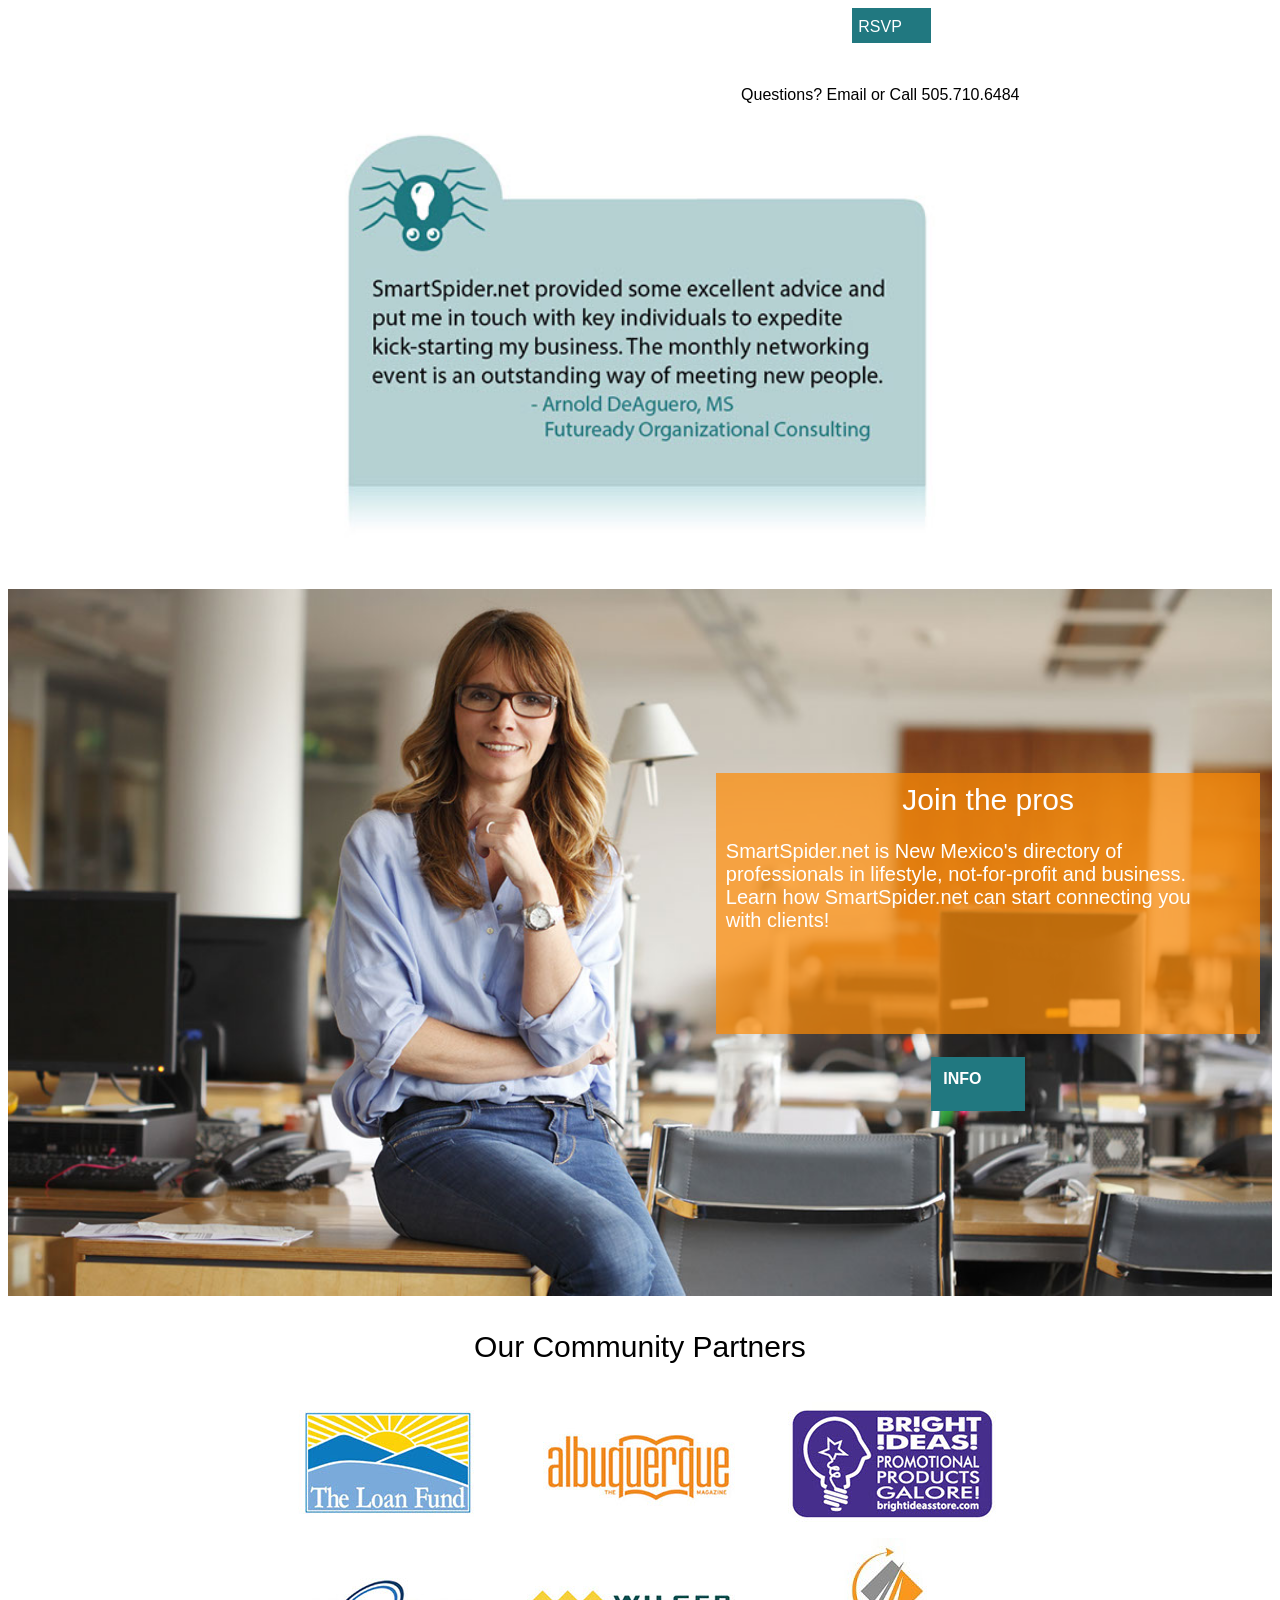
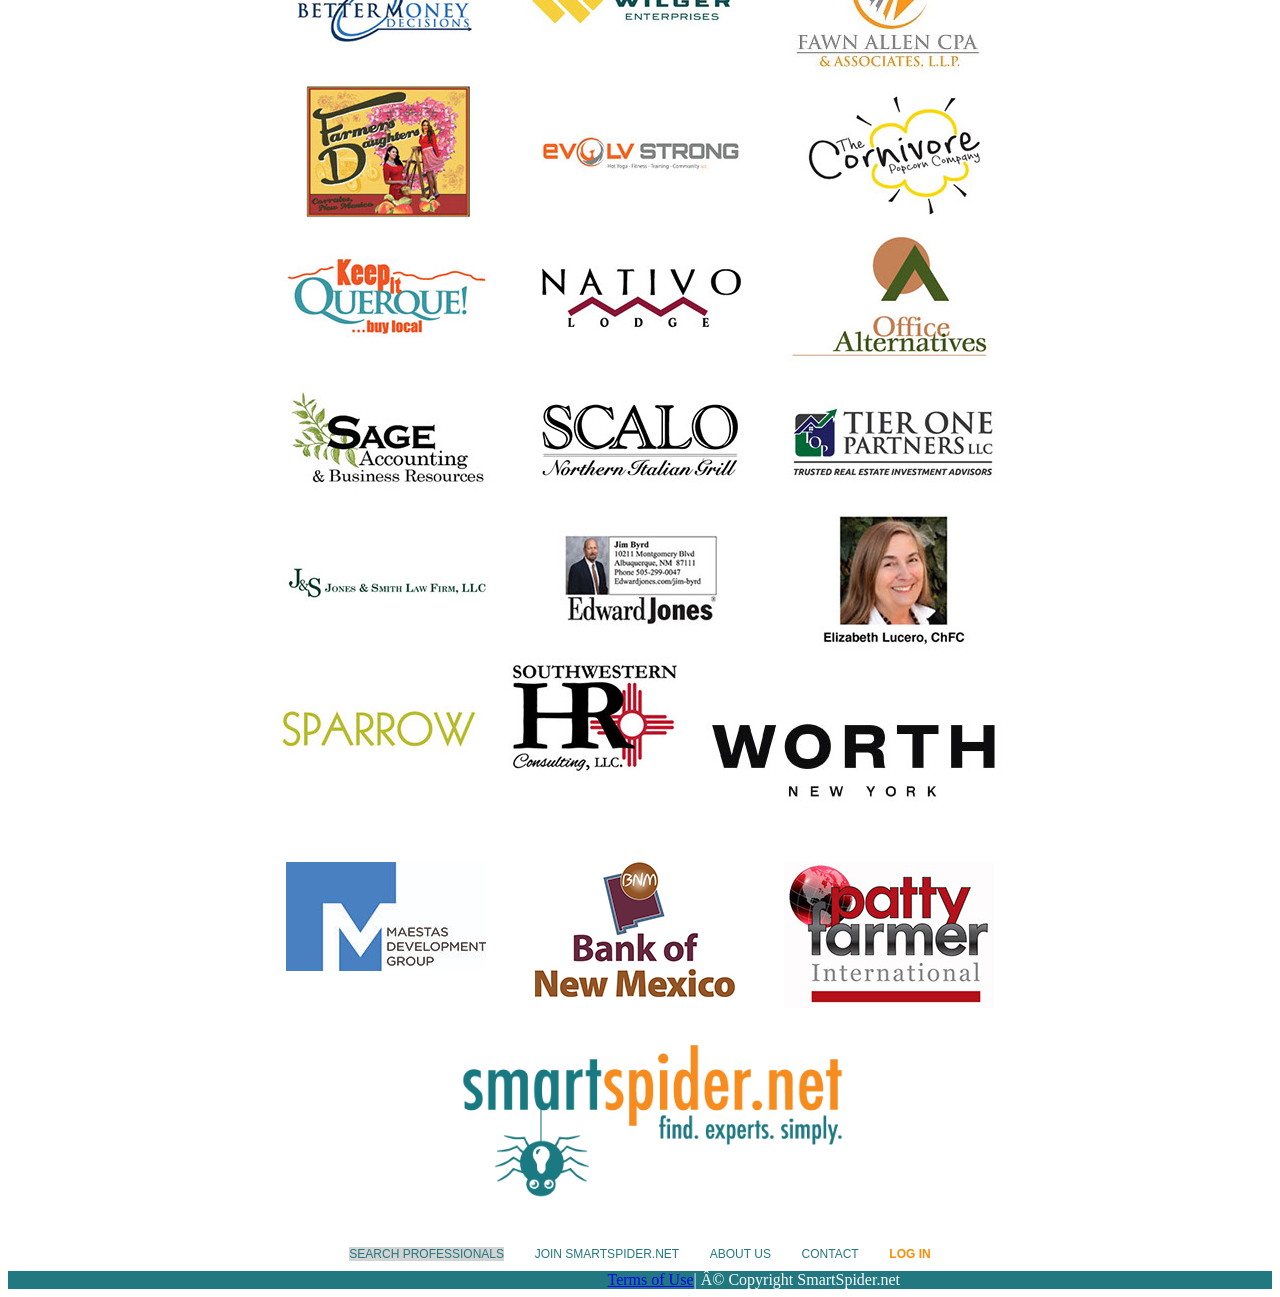
==== commit 74f31619: "hamburger works" ====
--- a/index.html
+++ b/index.html
@@ -3,6 +3,10 @@
 <head>
 	<title>Smart Spider</title>
 	<link href="css/styles.css" rel="stylesheet" type="text/css" media="all">
+	<script src="https://code.jquery.com/jquery-3.2.1.min.js"
+  	integrity="sha256-hwg4gsxgFZhOsEEamdOYGBf13FyQuiTwlAQgxVSNgt4="
+  	crossorigin="anonymous"></script>
+  	<script src="js/scripts.js"></script>
 </head>
 <body>
    <div class="hamburger">
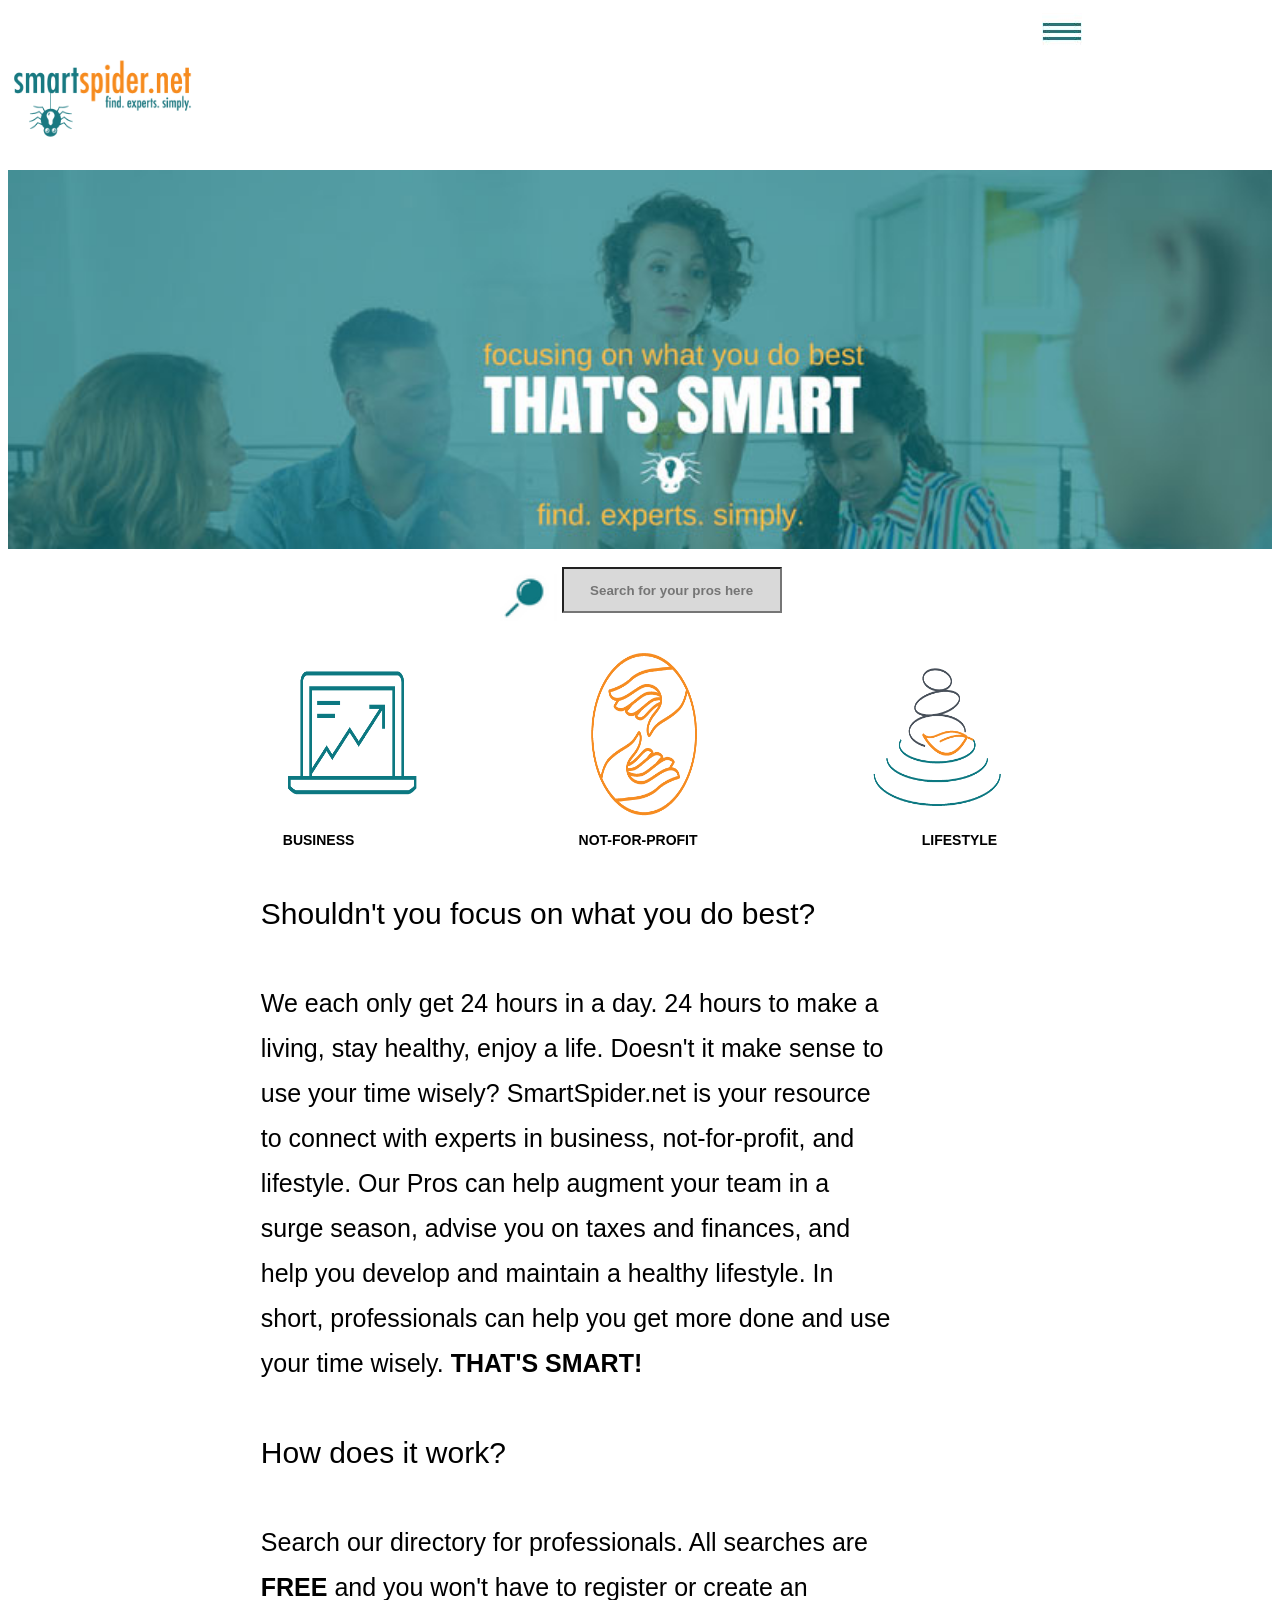
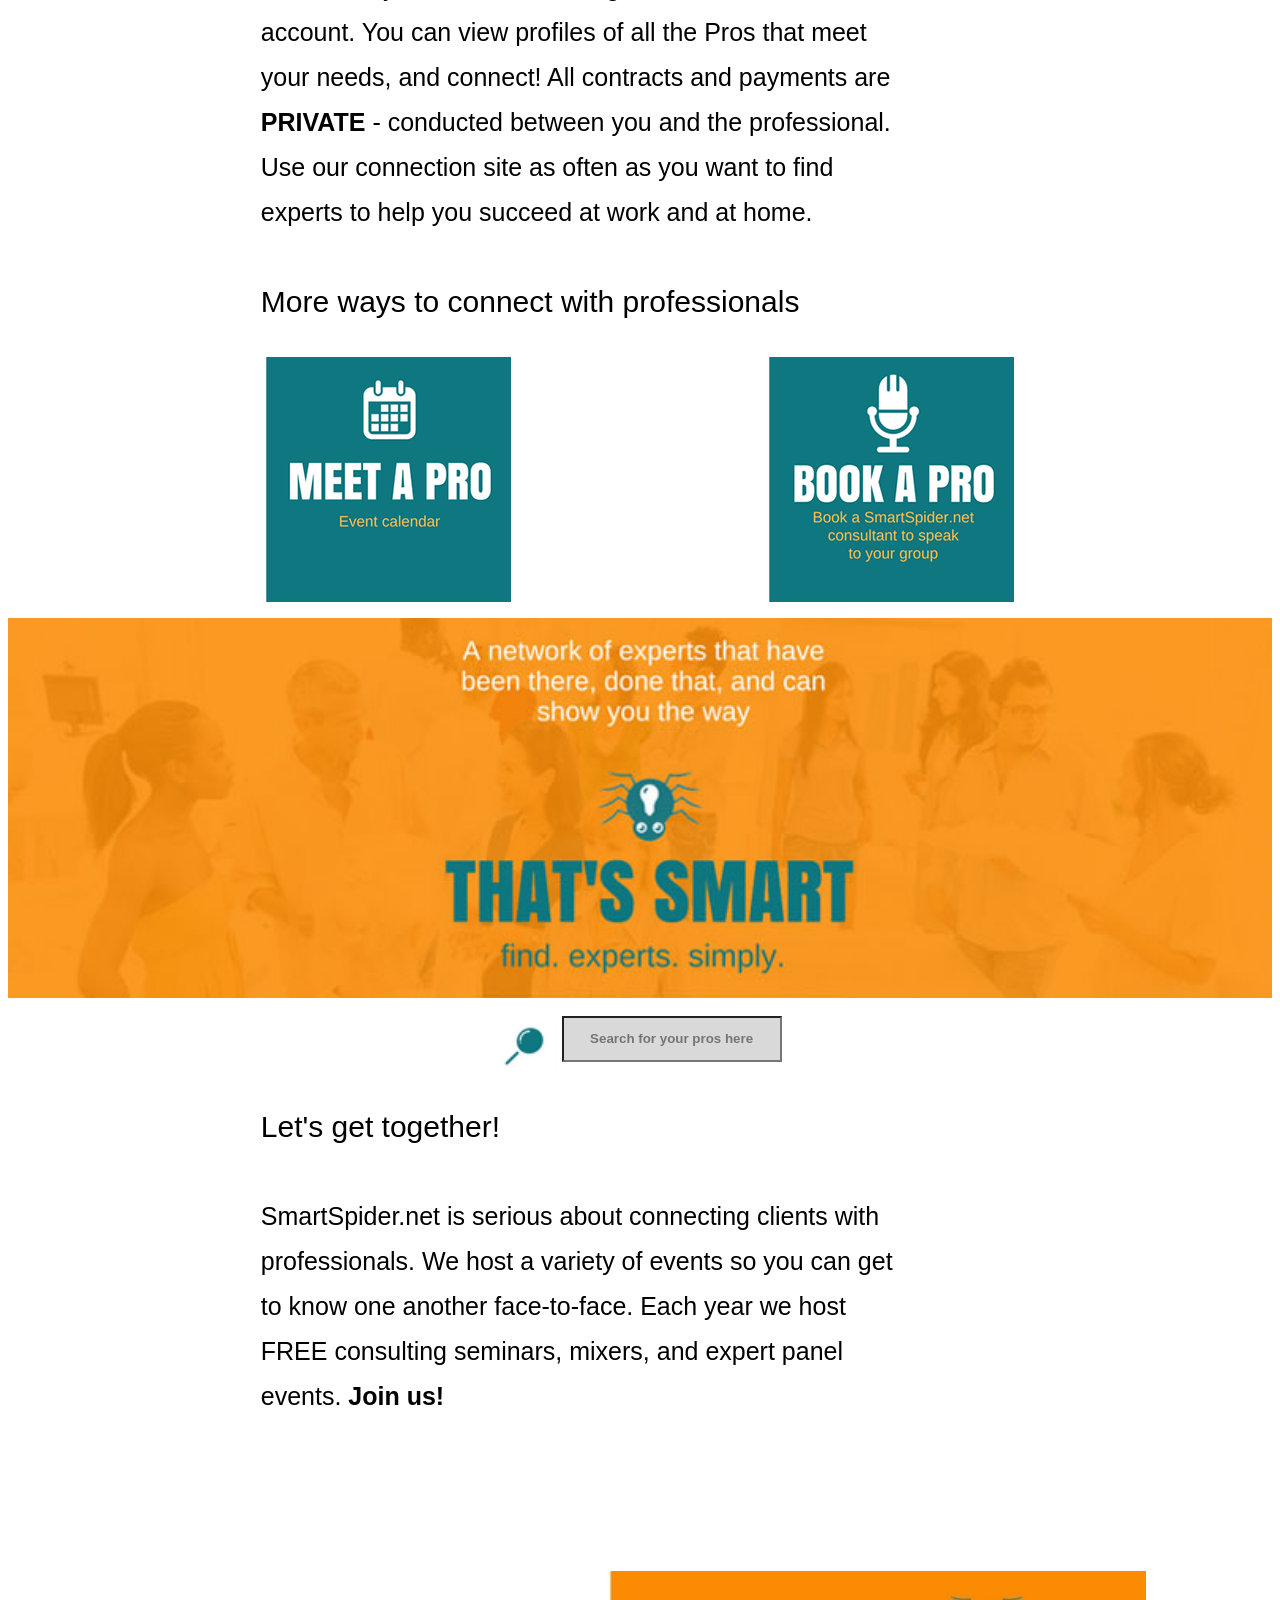
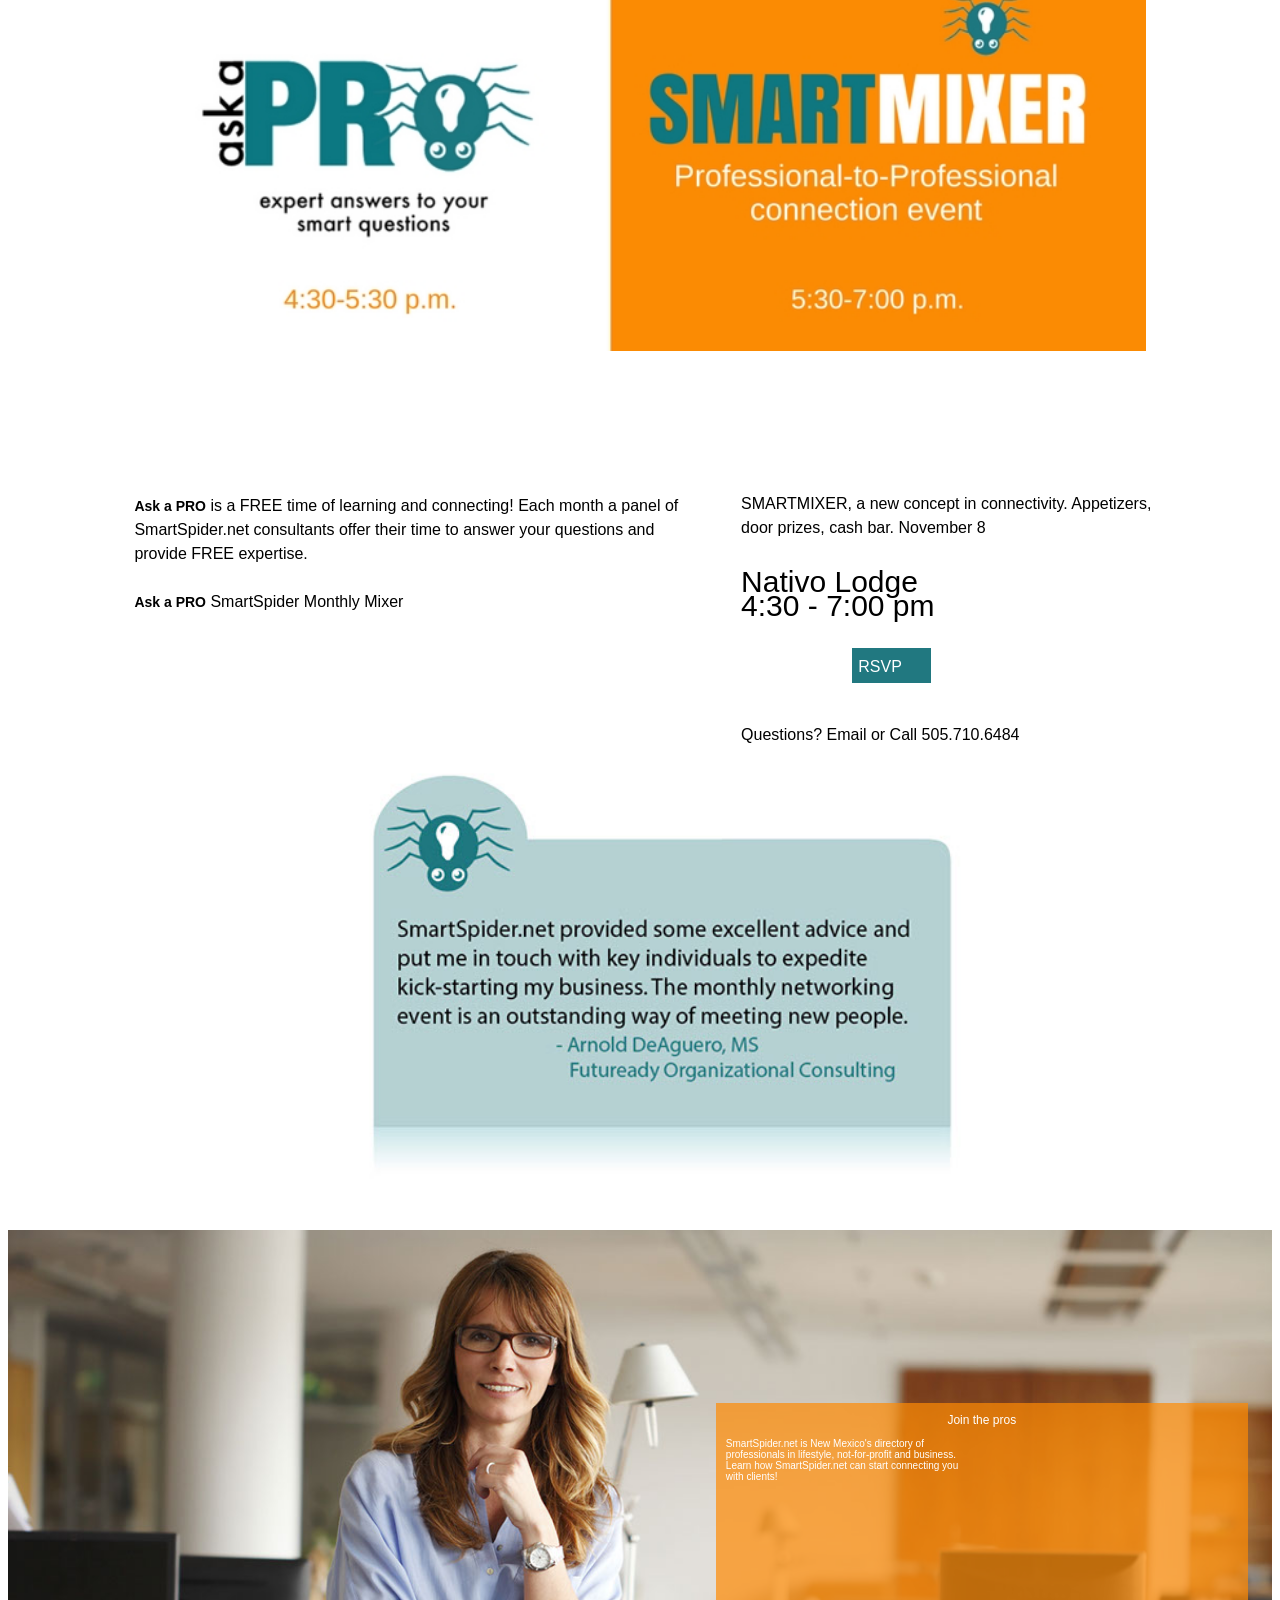
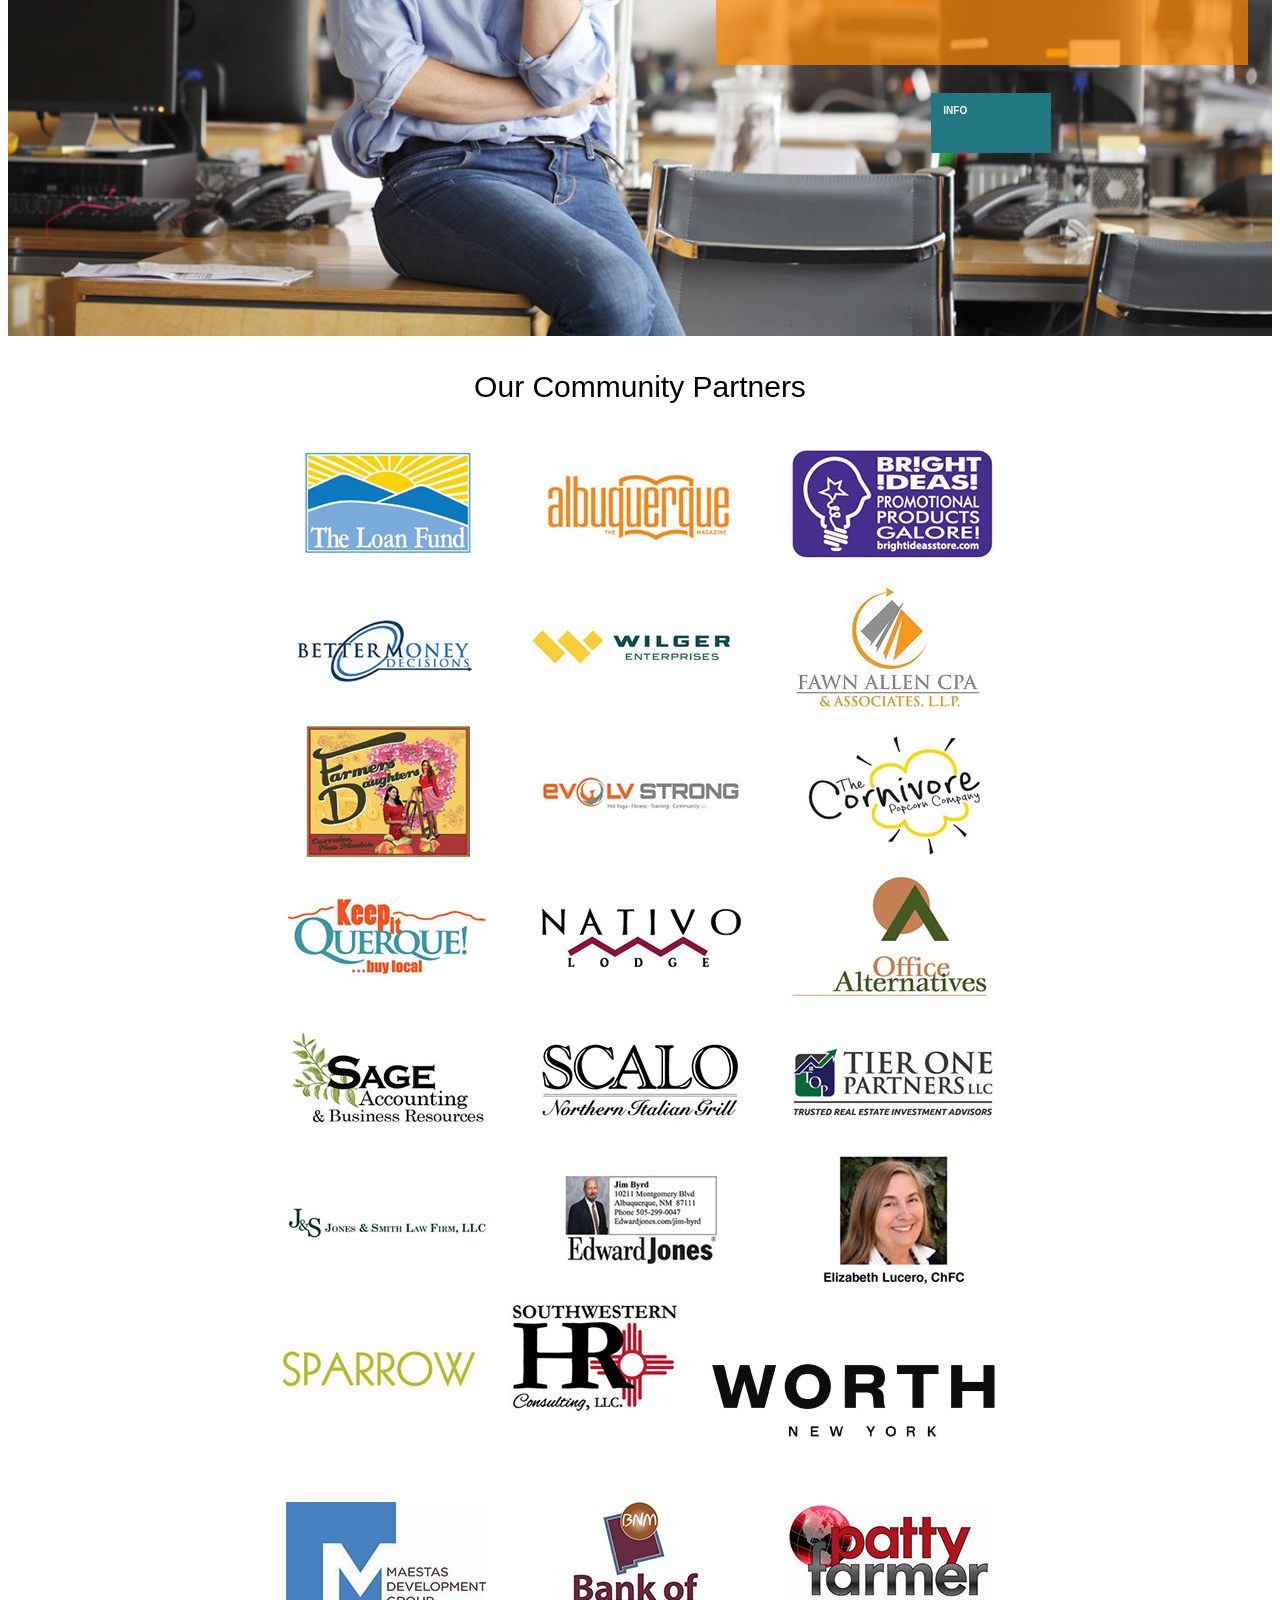
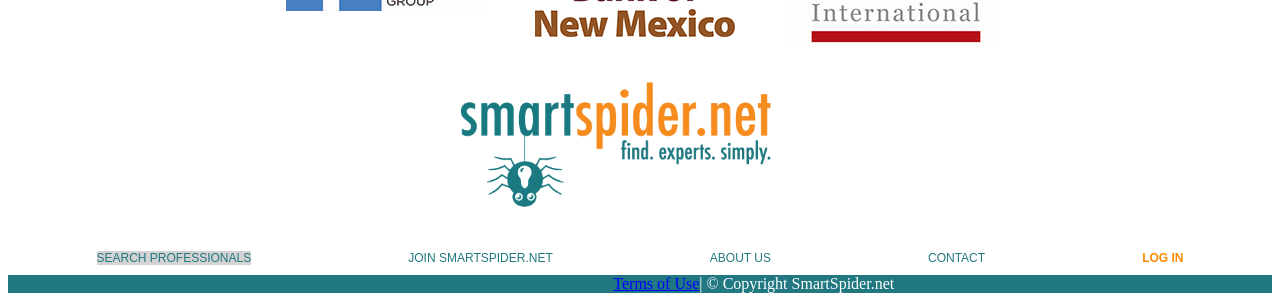
==== commit a0abe277: "apply w3 grid to search return" ====
--- a/index.html
+++ b/index.html
@@ -2,6 +2,7 @@
 <html>
 <head>
 	<title>Smart Spider</title>
+	<meta http-equiv="Content-Type" content="text/html; charset=UTF-8">
 	<link href="css/styles.css" rel="stylesheet" type="text/css" media="all">
 	<script src="https://code.jquery.com/jquery-3.2.1.min.js"
   	integrity="sha256-hwg4gsxgFZhOsEEamdOYGBf13FyQuiTwlAQgxVSNgt4="
--- a/css/styles.css
+++ b/css/styles.css
@@ -151,6 +151,11 @@
 
 .col-large {
 	margin: 1%;
+}
+
+.col-profile {
+	flex: 1;
+	margin-left: 3%;
 }
 
 .col-small {
@@ -187,10 +192,11 @@
 .contact-text {
     color: #000000;
     font-family: Arial, Helvetica Neue, Helvetica, sans-serif;
-    font-size: 16px;
-    margin-right: 25%;
-    margin-left: 25%;
-    width: 65%;
+	text-align: left;
+	font-size: 16px;
+	word-wrap: break-word;
+	line-height: 180%;
+    margin-left: 2%;
 }
 
 .countdown {
@@ -486,13 +492,15 @@
 }
 
 .main-block input {
-	background-color: lightgray;
-	margin-top: 23px;
-	margin-bottom: 15px;
-	height: 26%;
-	padding-bottom: 1%;
-	color: black;
-	display: inline-flex;
+    background-color: #D9D9D9;
+    width: 212px;
+    height: 40px;
+    line-height: 35px;
+    font-weight: bold;
+    position: relative;
+    bottom: 10px;
+    text-align: center;
+    margin-top: 11%;
 }
 
 .main-block img {
@@ -516,7 +524,7 @@
 .paragraph {
 	font-family: Arial, Helvetica Neue, Helvetica, sans-serif;
 	text-align: left;
-	font-size: 16	px;
+	font-size: 16px;
 	word-wrap: break-word;
 	line-height: 180%;
 }
@@ -551,36 +559,29 @@
 }
 
 .pros {
-	display: flex;
-	margin-top: 30%;
+	margin-top: 25%;
+	display: flex;
 	margin-left: 10%;
 }
 
 .pros2 {
 	display: flex;
-	margin: 10%;
+	margin-left: 10%;
 }
 
 .pros img, .pros2 img {
-	height: 151px;
-	width: 151px;
+	height: 300px;
+	width: 300px;
+	padding-bottom: 43%;
 }
 
 .pro-company {
 	font-family: Arial, Helvetica Neue, Helvetica, sans-serif;
     text-align: left;
-    font-size: 14px;
-    line-height: 17px;
+    font-size: 16px;
+    line-height: 180%;
     word-wrap: break-word;
-}
-
-.pro-email, .pro-email a {
-	font-family: Arial, Helvetica Neue, Helvetica, sans-serif;
-    text-align: left;
-    font-size: 14px;
-    line-height: 17px;
-    word-wrap: break-word;
-    color: #0000FF;
+    padding-left: 11%
 }
 
 .pro-name, .pro-name a {
@@ -590,6 +591,7 @@
     font-size: 25px;
     word-wrap: break-word;
     text-decoration: none;
+    padding-left: 5%
 }
 
 .pro-name a:clicked, .pro-email a:clicked {
@@ -597,10 +599,23 @@
 	text-decoration: none;
 }
 
+.pro-questions {
+	font-family: Arial, Helvetica Neue, Helvetica, sans-serif;
+    text-align: left;
+    font-size: 16px;
+    line-height: 180%;
+    word-wrap: break-word;
+    padding-left: 2%
+}
 
 .profile {
 	display: flex;
 	margin-left: 5%;
+}
+
+.profile-pic {
+	height: 400px;
+	width: 300px;
 }
 
 .questions {
@@ -665,7 +680,7 @@
 	padding-left: 35%;
 	padding-right: 35%;
 	height: 24%;
-	width: 33%;
+	width: 27%;
 }
 
 .sponsers {
@@ -716,7 +731,8 @@
 	z-index: 1;
 }
 
-@media screen and (max-width:500px) {
+
+@media screen and (max-width:1000px) {
 	.bottom-footer a, .bottom-footer p {
 		padding-right: 0%;
 		padding-left: 8%;
@@ -762,17 +778,20 @@
 		margin-left: 0px;
 	}
 
-
 	.main-block img {
 		width: 7%;
 	}
 
+	.pros {
+		margin-top: 50%;
+	}
+
 	.sponsers {
 		display: none;
 	}
 }
 
-@media screen and (min-width:500px) and (max-width:800px)  {
+@media screen and (min-width:1000px) and (max-width:2048px)  {
 	.bottom-footer a, .bottom-footer p {
 		padding-right: 0%;
 	}
@@ -791,6 +810,8 @@
 	.hamburger {
 		display: flex;
 		justify-content: flex-end;
+		margin-right: 15%;
+		margin-top: 1%;
 	}
 
 	.headline-join {
@@ -806,13 +827,17 @@
 		margin-left: 0px;
 	}
 
+	.paragraph {
+		font-size: 25px;
+	}
+
 	.slideshow {
-		padding-left: 13%;
-	}
-
-}
-
-@media screen and (min-width: 800px) and (max-width: 2048px) {
+		padding-left: 27%;
+	}
+
+}
+
+@media screen and (min-width: 2048px) and (max-width: 5000px) {
     .hamburger {
 		display: none;
 	}
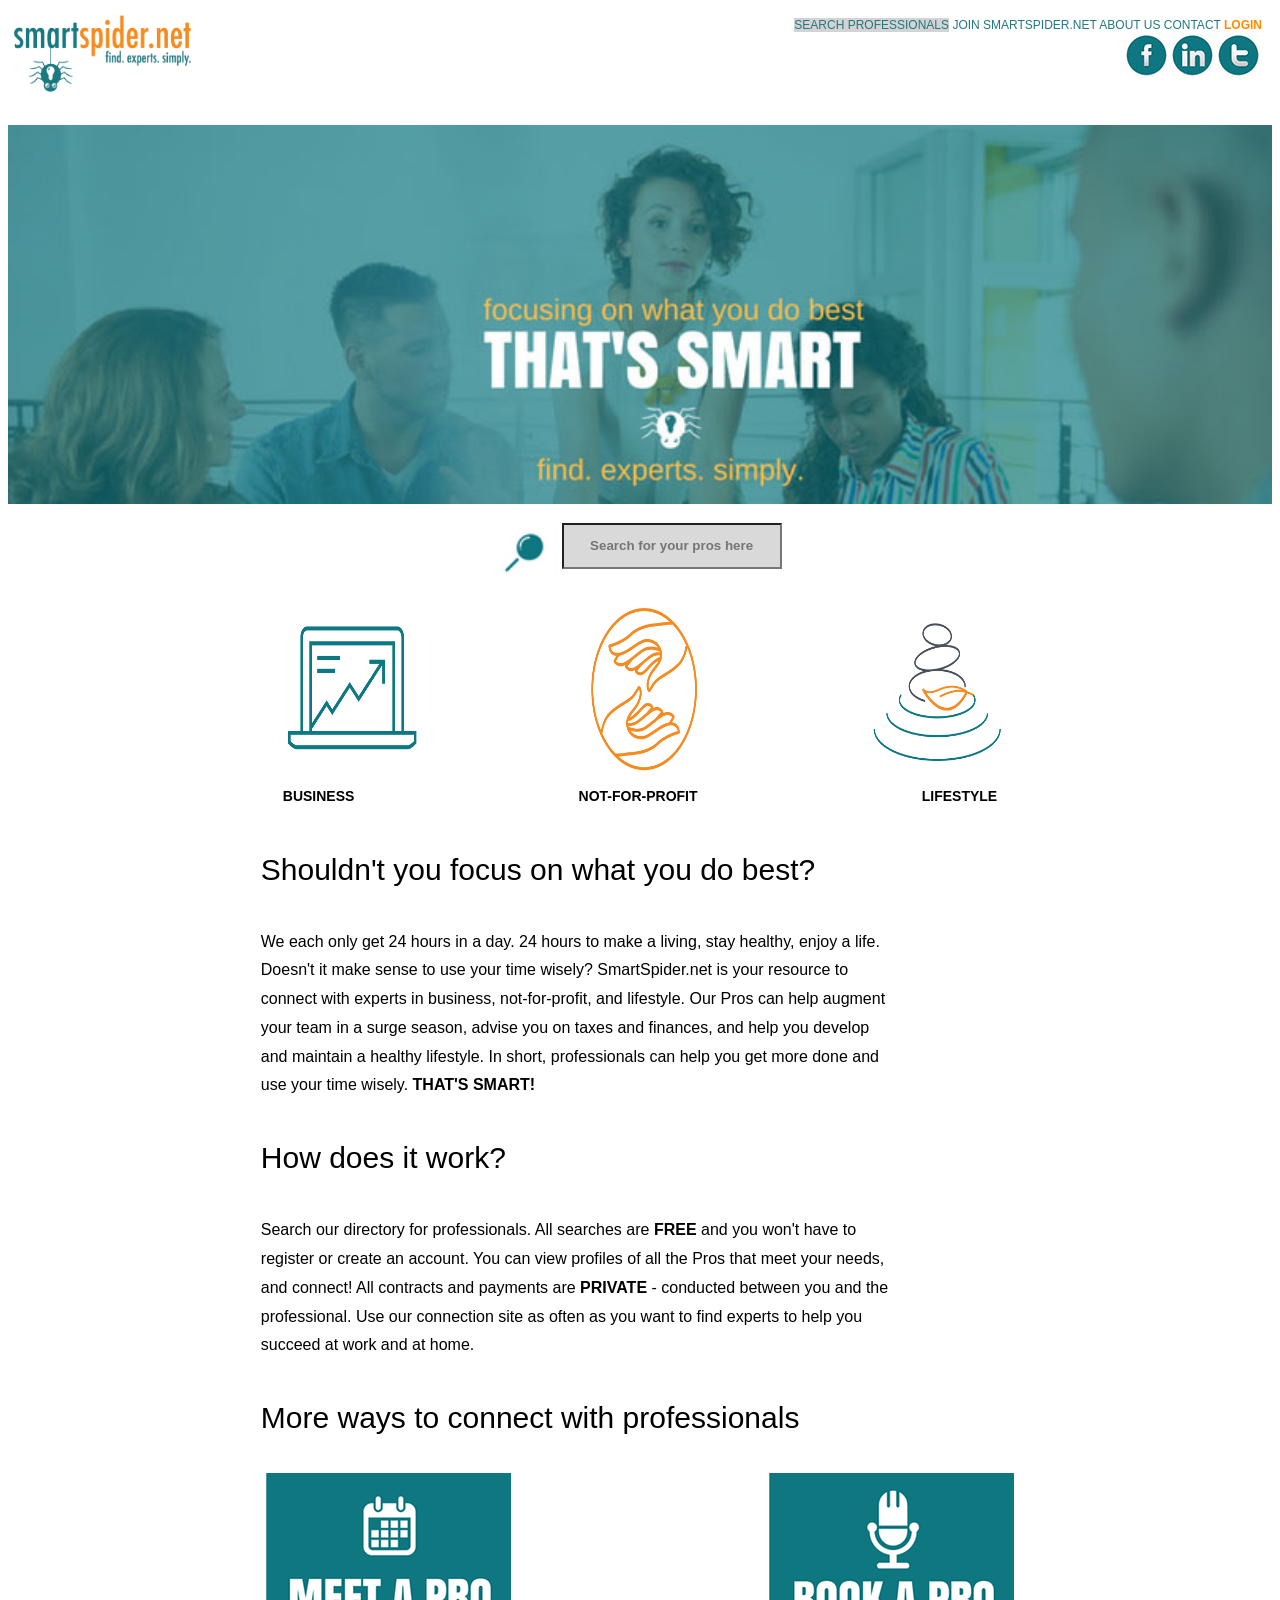
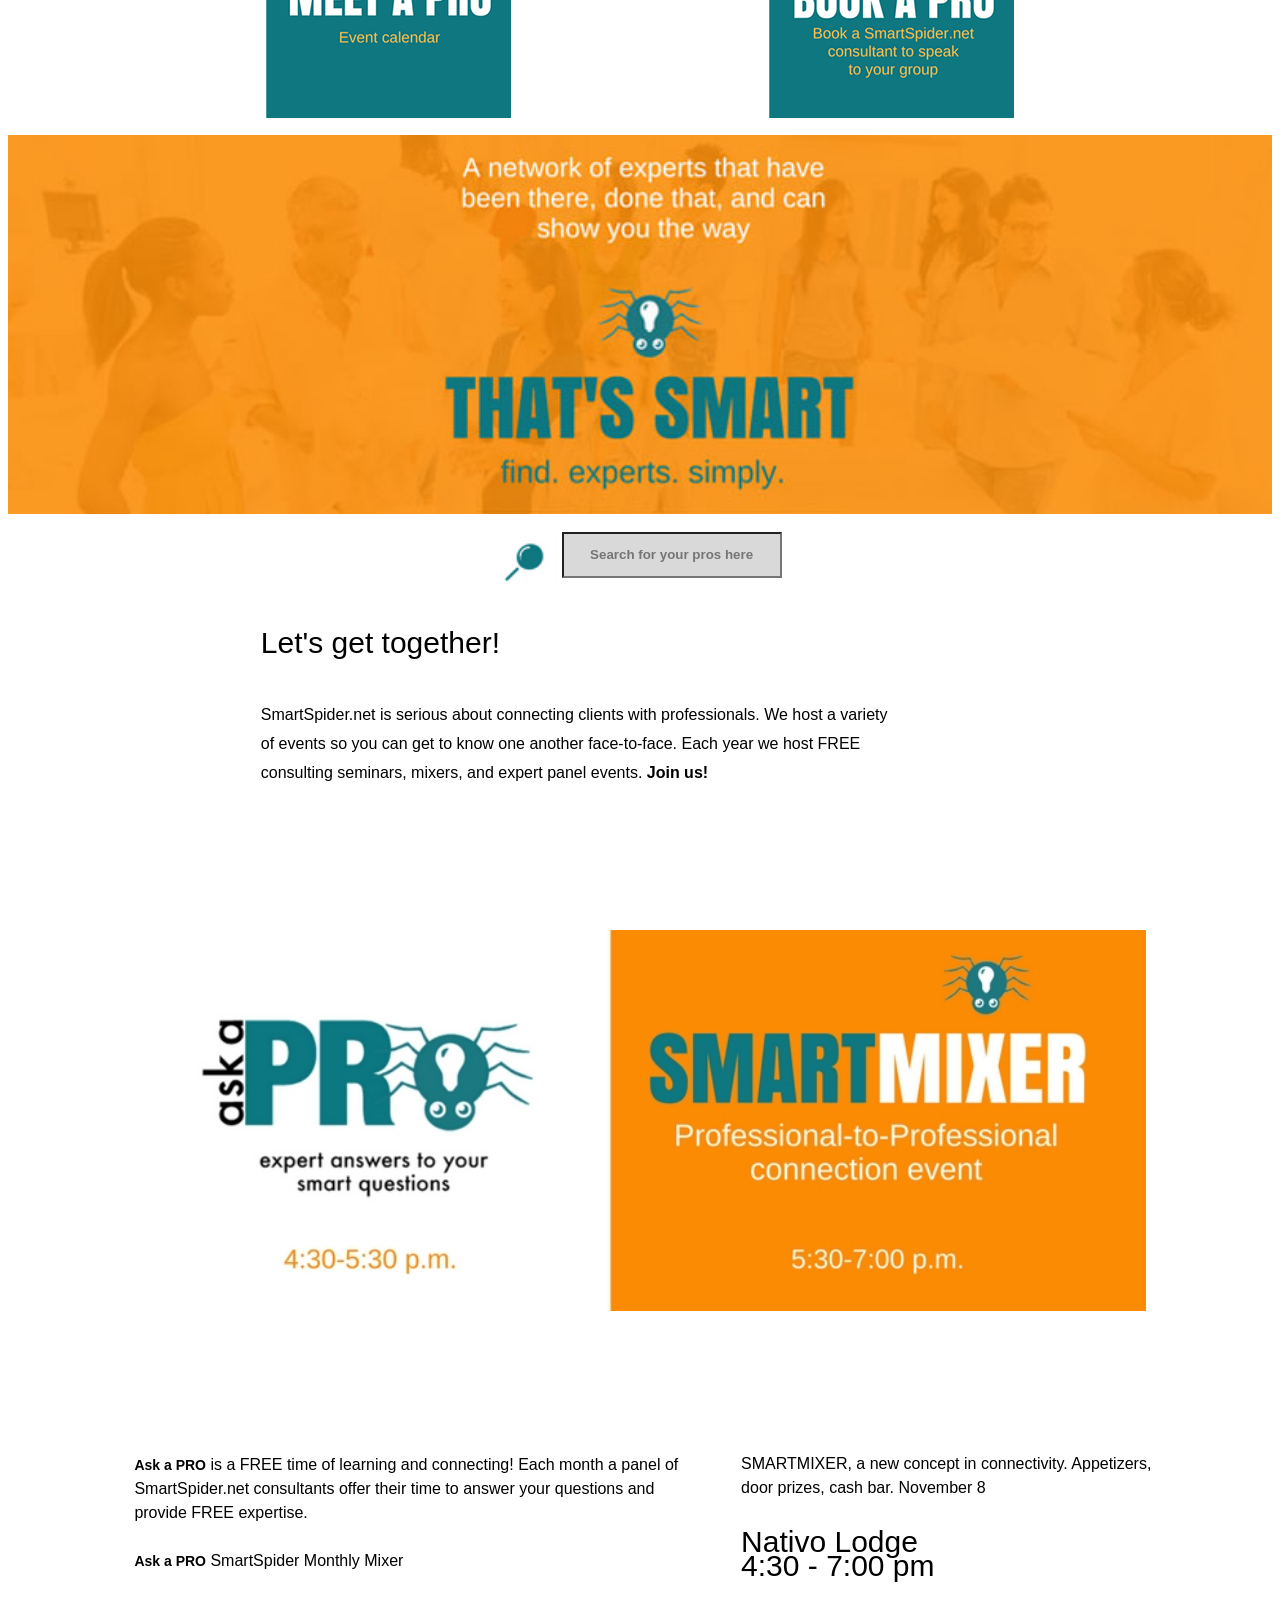
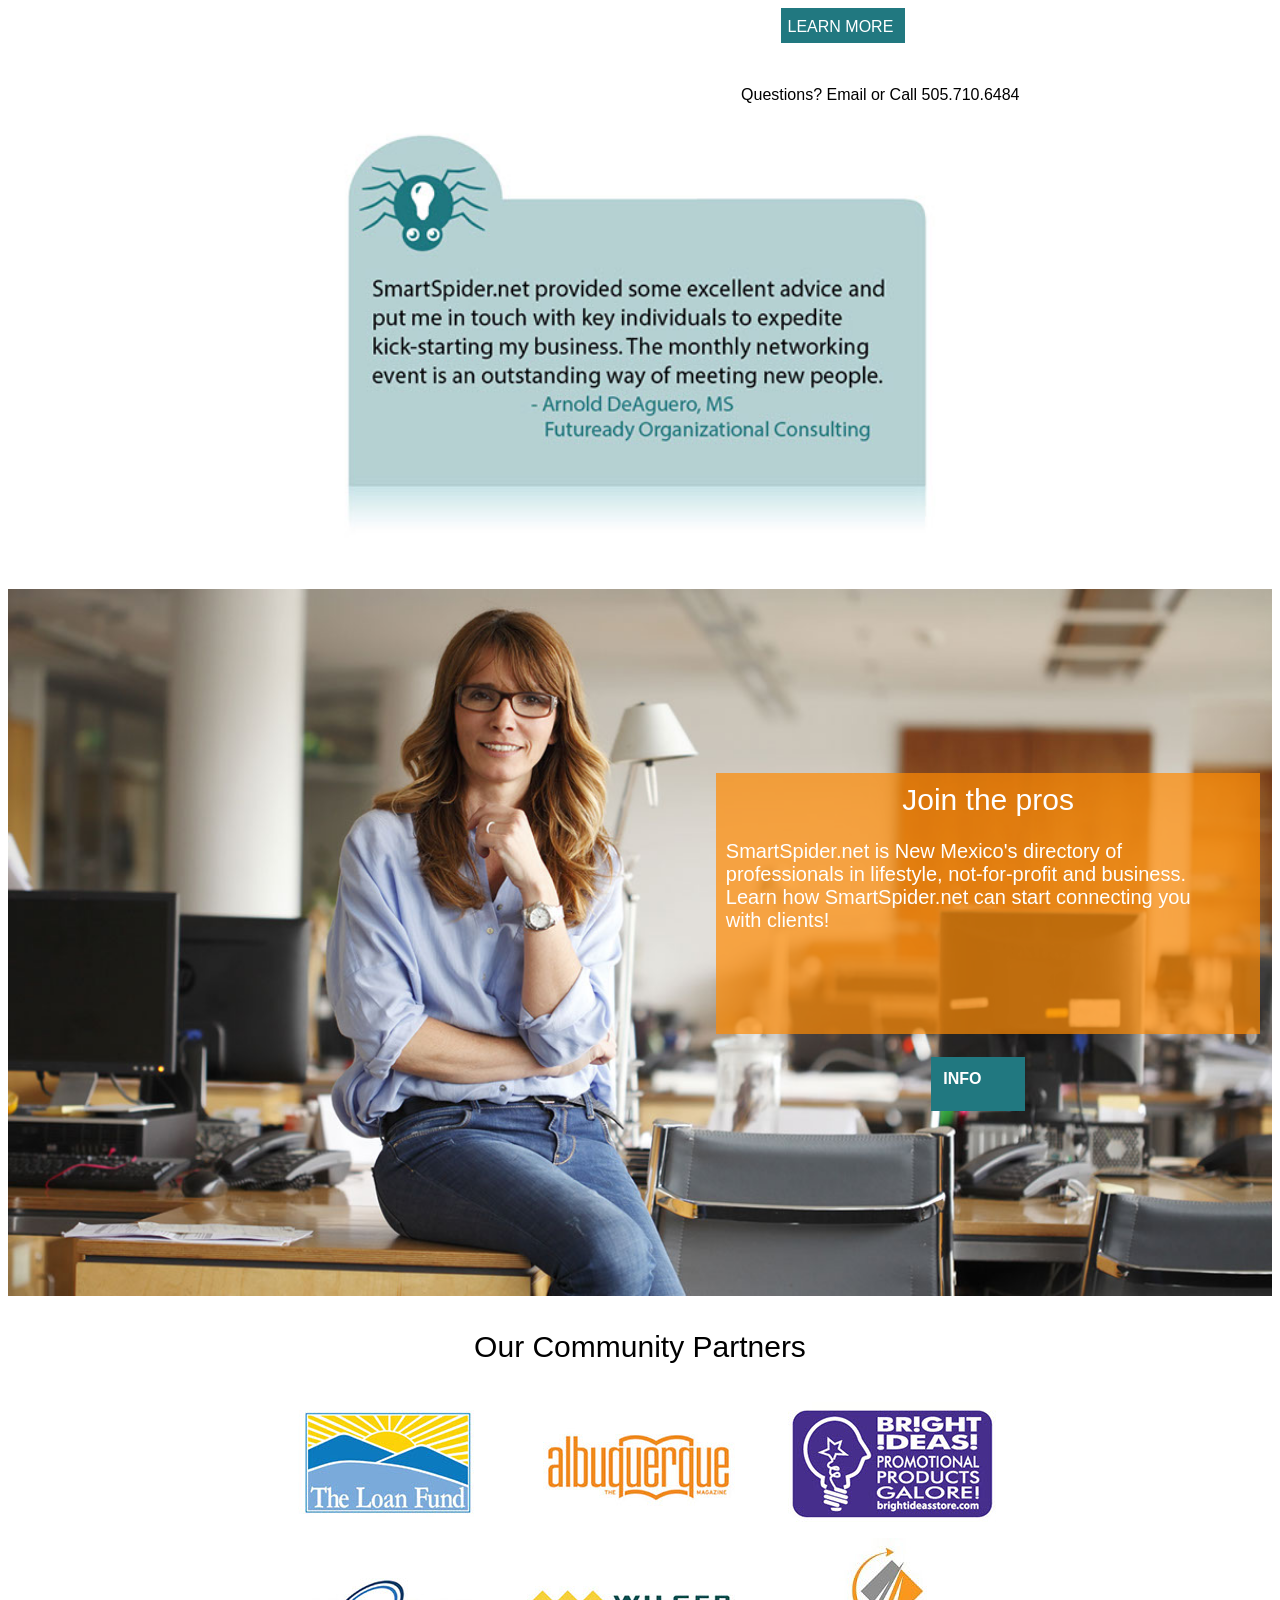
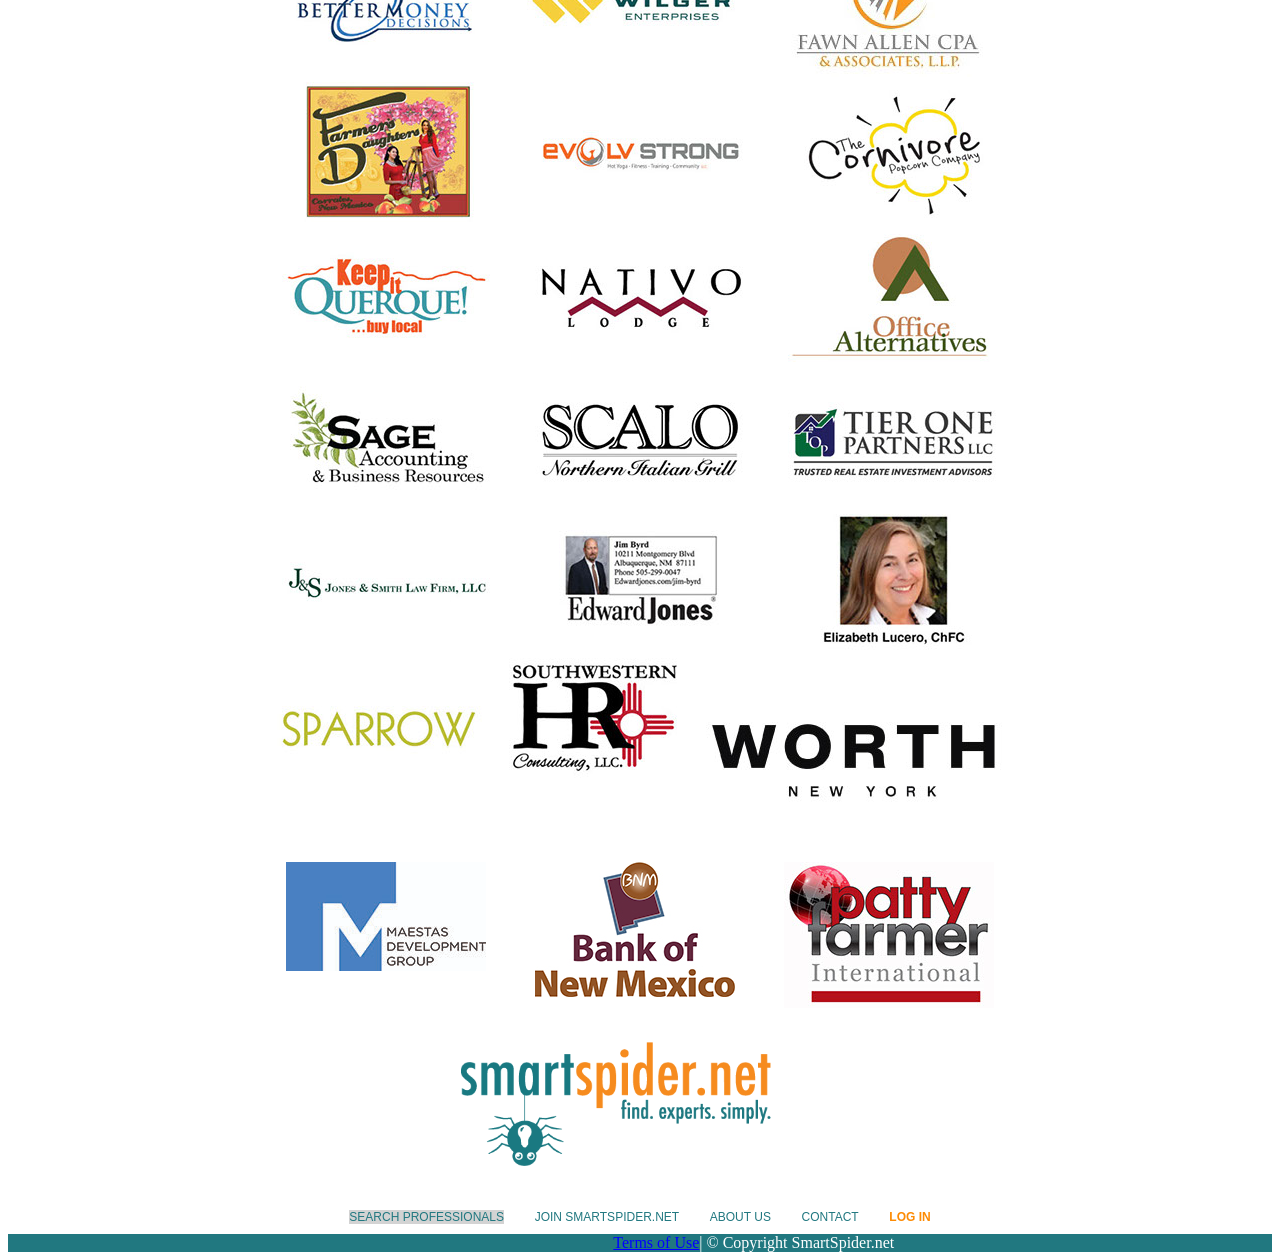
==== commit 9e3db2d6: "change rsvp to learn more" ====
--- a/index.html
+++ b/index.html
@@ -94,7 +94,7 @@
 			4:30 - 7:00 pm
 			<br>
 			</p>
-			<a href="" class="rsvp">RSVP</a>
+			<a href="https://www.facebook.com/NMSmartSpider.net/events/?ref=page_internal" class="rsvp">Learn More</a>
 			<br>
 		<p>Questions? Email or Call 505.710.6484</p>
 		</div>	
--- a/css/styles.css
+++ b/css/styles.css
@@ -1,7 +1,3 @@
-.about-1, .about-2 {
-	display: flex;
-	margin-bottom: 4%;
-}
 
 .about-1 img, .about-2 img {
 	width: : 332px;
@@ -629,13 +625,13 @@
 .rsvp {
 	background-color: rgb(33,120,128);
 	color: white;
-	width: 15%;
+	width: 25%;
 	height: 8%;
 	padding: 1.5%;
 	text-decoration: none; 
 	font-family: Geneva, Verdana, Lucida Sans, Lucida Sans Unicode, sans-serif;
 	text-transform: uppercase;
-	margin-left: 25%;
+	margin-left: 9%;
 }
 
 .rsvp a:clicked {
@@ -732,7 +728,11 @@
 }
 
 
-@media screen and (max-width:1000px) {
+@media screen and (max-device-width:800px) {
+	.about-1, .about-2 {
+		margin-bottom: 4%;
+	}
+
 	.bottom-footer a, .bottom-footer p {
 		padding-right: 0%;
 		padding-left: 8%;
@@ -791,7 +791,11 @@
 	}
 }
 
-@media screen and (min-width:1000px) and (max-width:2048px)  {
+@media screen and (min-device-width:800px) and (max-device-width:1000px)  {
+	.about-1, .about-2 {
+		display: flex;
+		margin-bottom: 4%;
+	}
 	.bottom-footer a, .bottom-footer p {
 		padding-right: 0%;
 	}
@@ -805,6 +809,11 @@
 		width: 7.5%;
 		height: 5%;
 		font-size: 10px;
+	}
+
+	.icon-text {
+	width: 100%;
+	background-color: pink;
 	}
 
 	.hamburger {
@@ -837,7 +846,7 @@
 
 }
 
-@media screen and (min-width: 2048px) and (max-width: 5000px) {
+@media screen and (min-device-width: 1000px) and (max-device-width: 5000px) {
     .hamburger {
 		display: none;
 	}
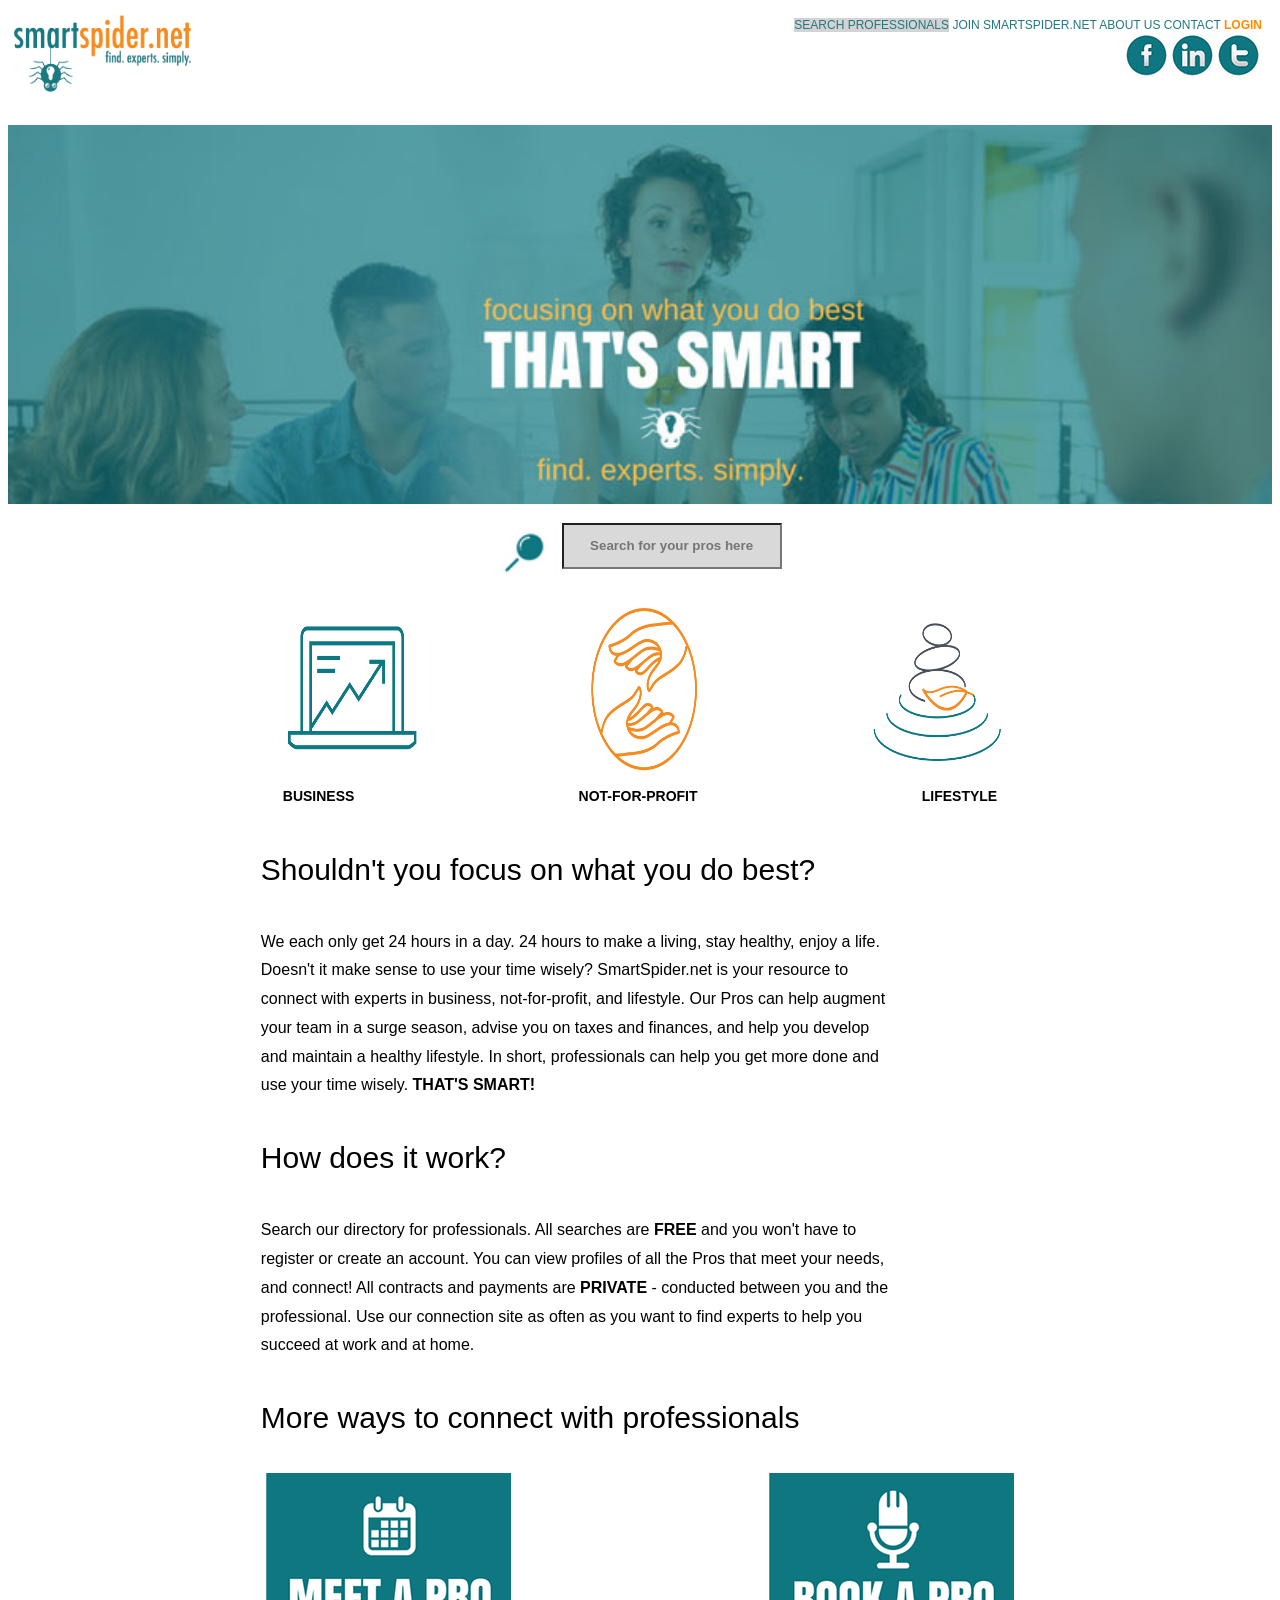
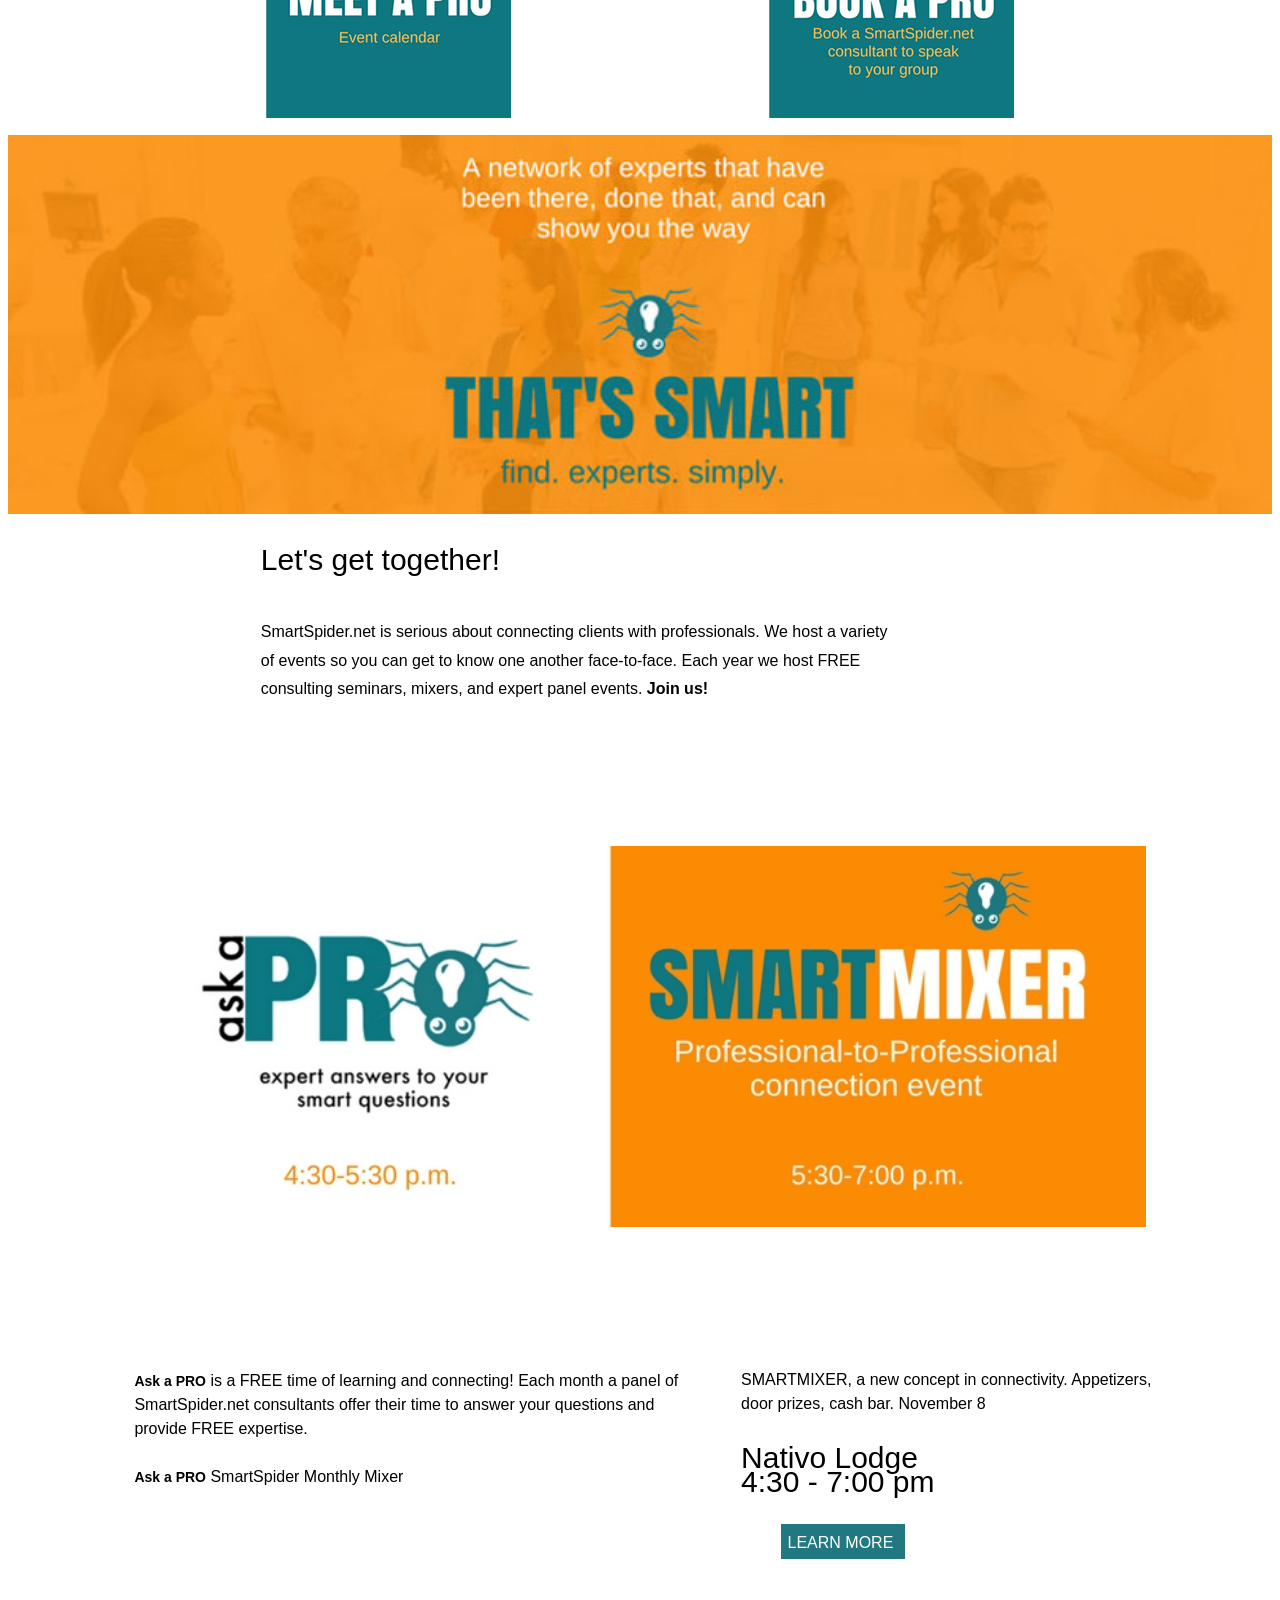
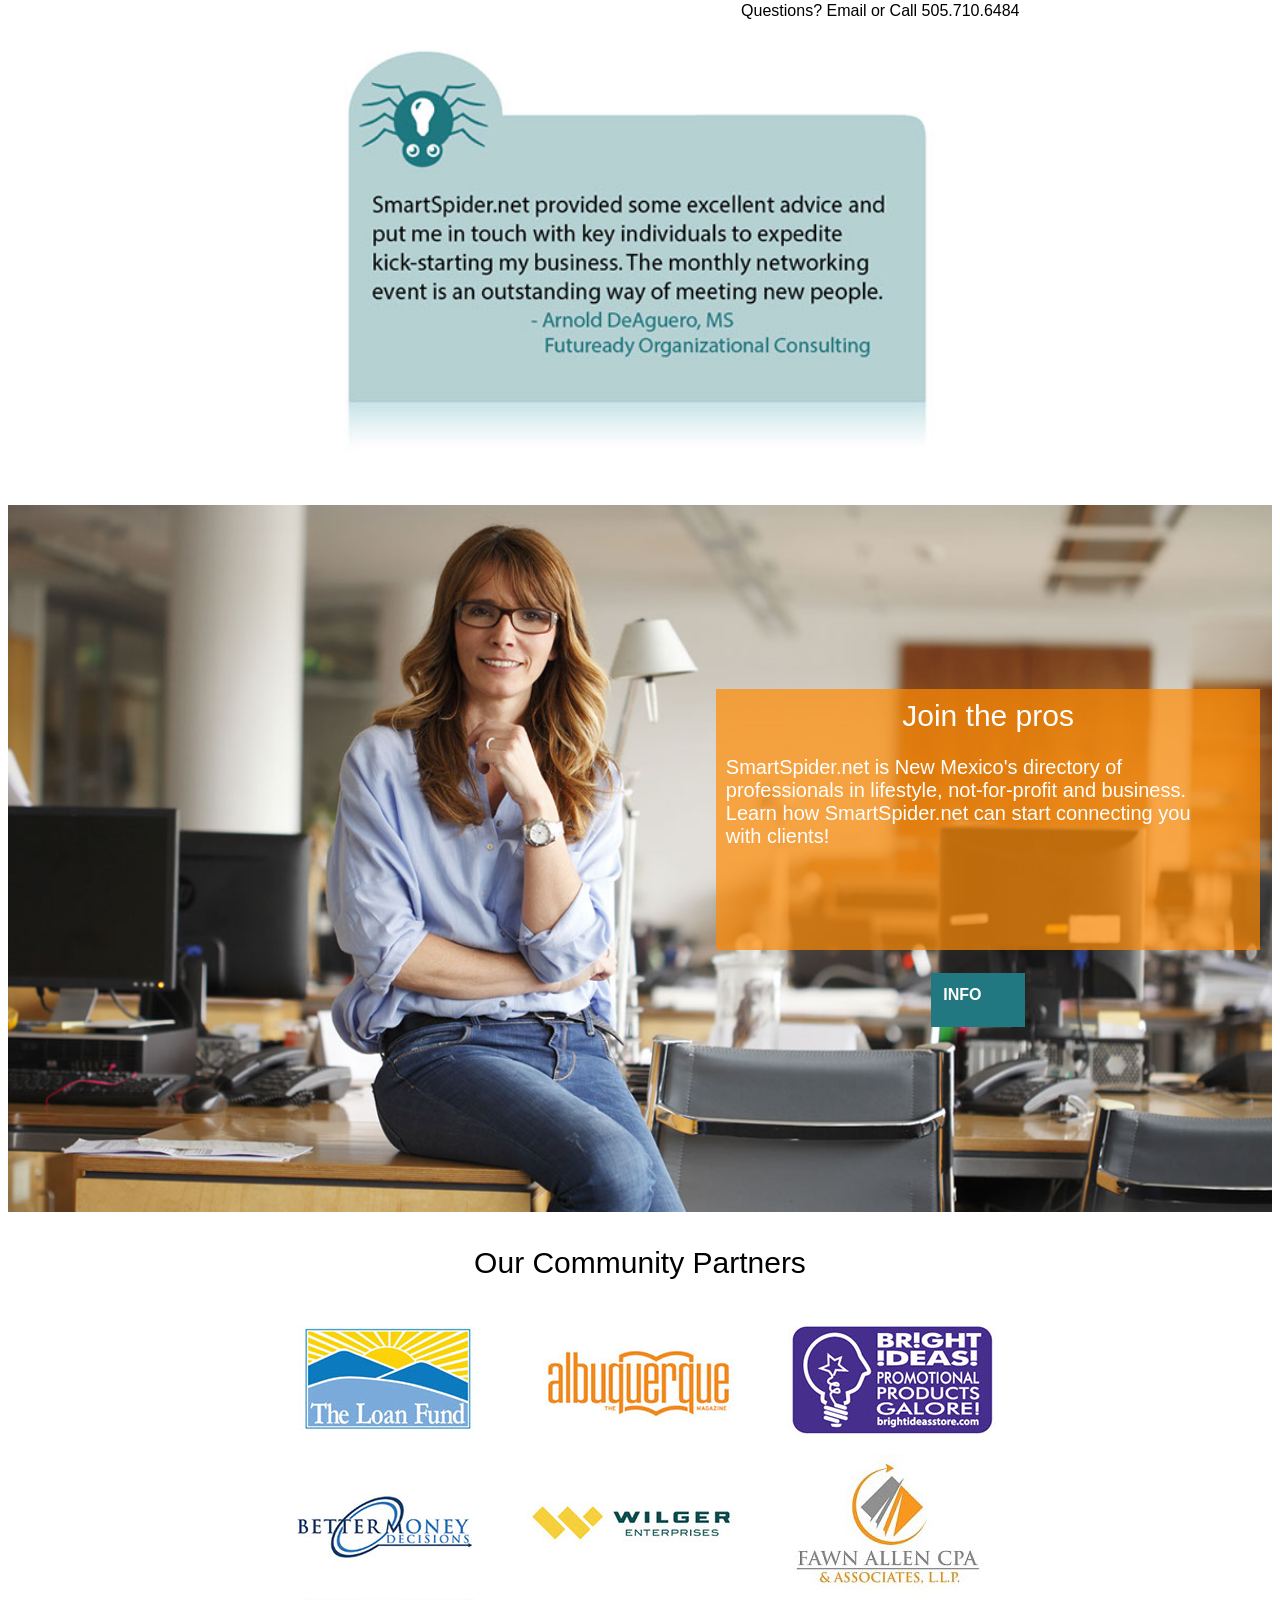
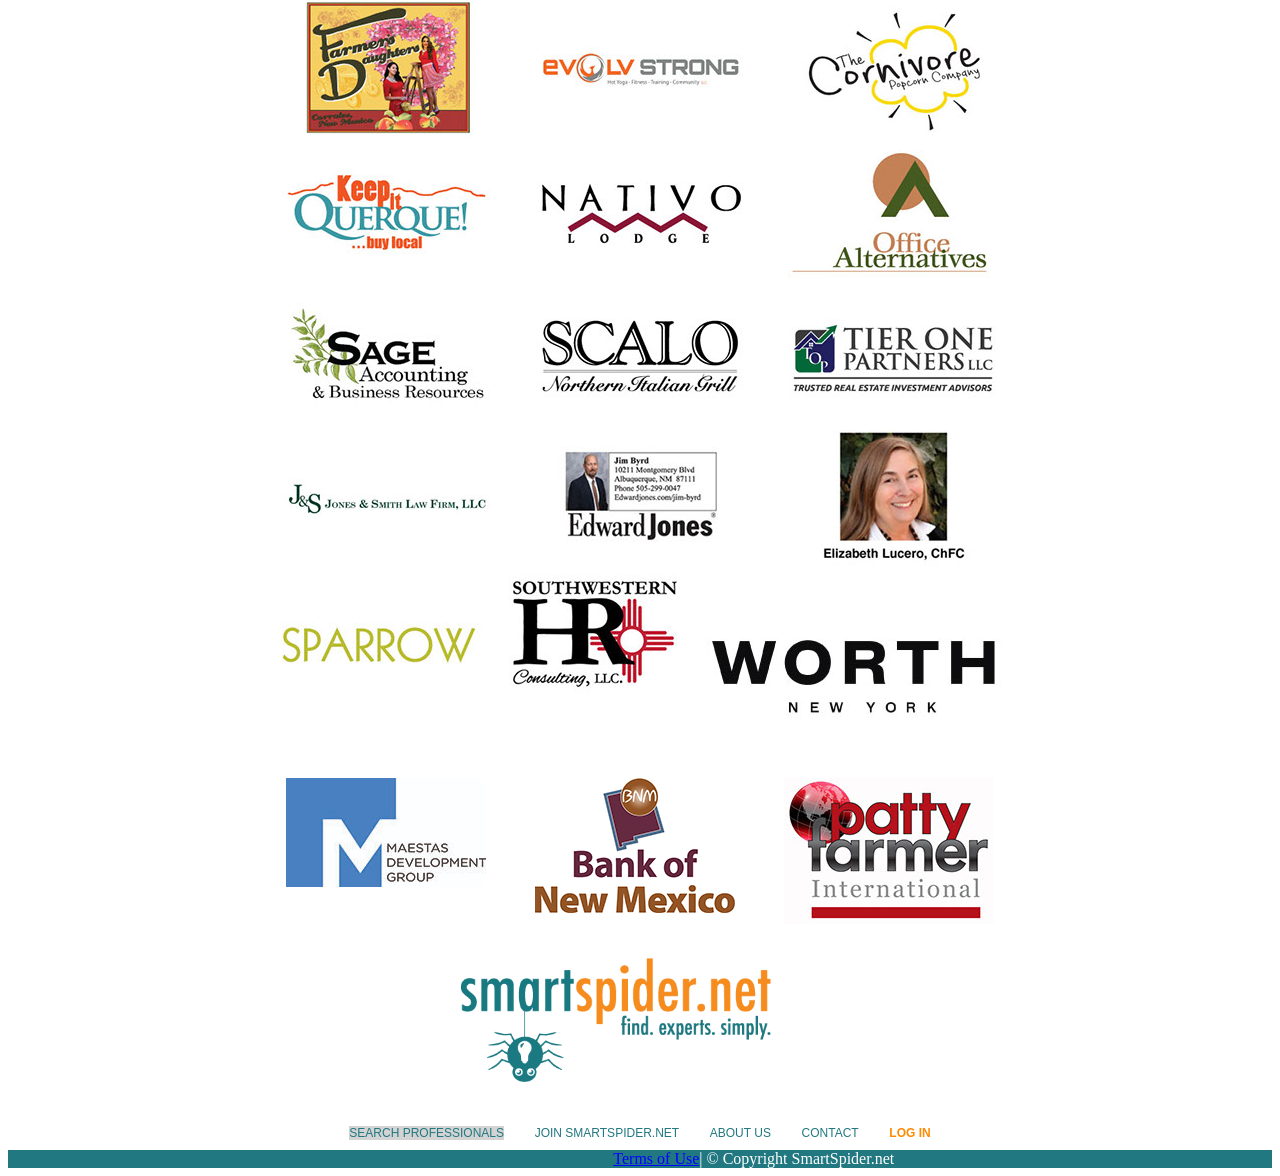
==== commit ff2cccaa: "fix business/lifestyle/nonprofit images and search bars" ====
--- a/index.html
+++ b/index.html
@@ -64,12 +64,7 @@
 		<a href="#"><img src="Images/smartspidernet-speakersbureau.png"></a>
 	</div>
 	<img src="Images/main2.jpg" alt="find.experts.simply" class="main-img">
-	<div class="main-block">
-	    <img src="Images/search-icon.png">
-	    <form>
-	    	<input type="text" name="name" placeholder="Search for your pros here">	
-	    </form>
-	</div>
+	
 	<div class="home-text">
 		<p class="headline">Let's get together!</p>
 		<p class="paragraph">SmartSpider.net is serious about connecting clients with professionals. We host a variety of events so you can get to know one another face-to-face. Each year we host FREE consulting seminars, mixers, and expert panel events. <strong>Join us!</strong></p>
@@ -149,7 +144,7 @@
 	    	<a href="contact.html">Contact</a>
 	    	<a href="log-in.html" id="login">Log In</a>	    	
 	    	</div>
-  	   <div class="bottom-footer" align="center"><a href="#">Terms of Use </a>| © Copyright SmartSpider.net</div>
+  	   <div class="bottom-footer" align="center"><a href="terms.html">Terms of Use </a>| © Copyright SmartSpider.net</div>
   </div>	
 </body>
 </html>
--- a/css/styles.css
+++ b/css/styles.css
@@ -520,6 +520,14 @@
 .paragraph {
 	font-family: Arial, Helvetica Neue, Helvetica, sans-serif;
 	text-align: left;
+	font-size: 16px;
+	word-wrap: break-word;
+	line-height: 180%;
+}
+
+.paragraph1 {
+	font-family: Arial, Helvetica Neue, Helvetica, sans-serif;
+	text-align: center;
 	font-size: 16px;
 	word-wrap: break-word;
 	line-height: 180%;
@@ -704,12 +712,12 @@
   	font-size: 16px;
   	font-weight: 900;
  	text-decoration: none;
- 	margin-top: 2%;
- }
-
- .starthere a, .starthere a:clicked {
+	margin-top: 2%;
+  }
+  
+  .starthere a, .starthere a:clicked {
   	text-decoration: none; 
- 	color: white;
+  	color: white;
   }
 
 .submit {
@@ -836,10 +844,6 @@
 		margin-left: 0px;
 	}
 
-	.paragraph {
-		font-size: 25px;
-	}
-
 	.slideshow {
 		padding-left: 27%;
 	}
